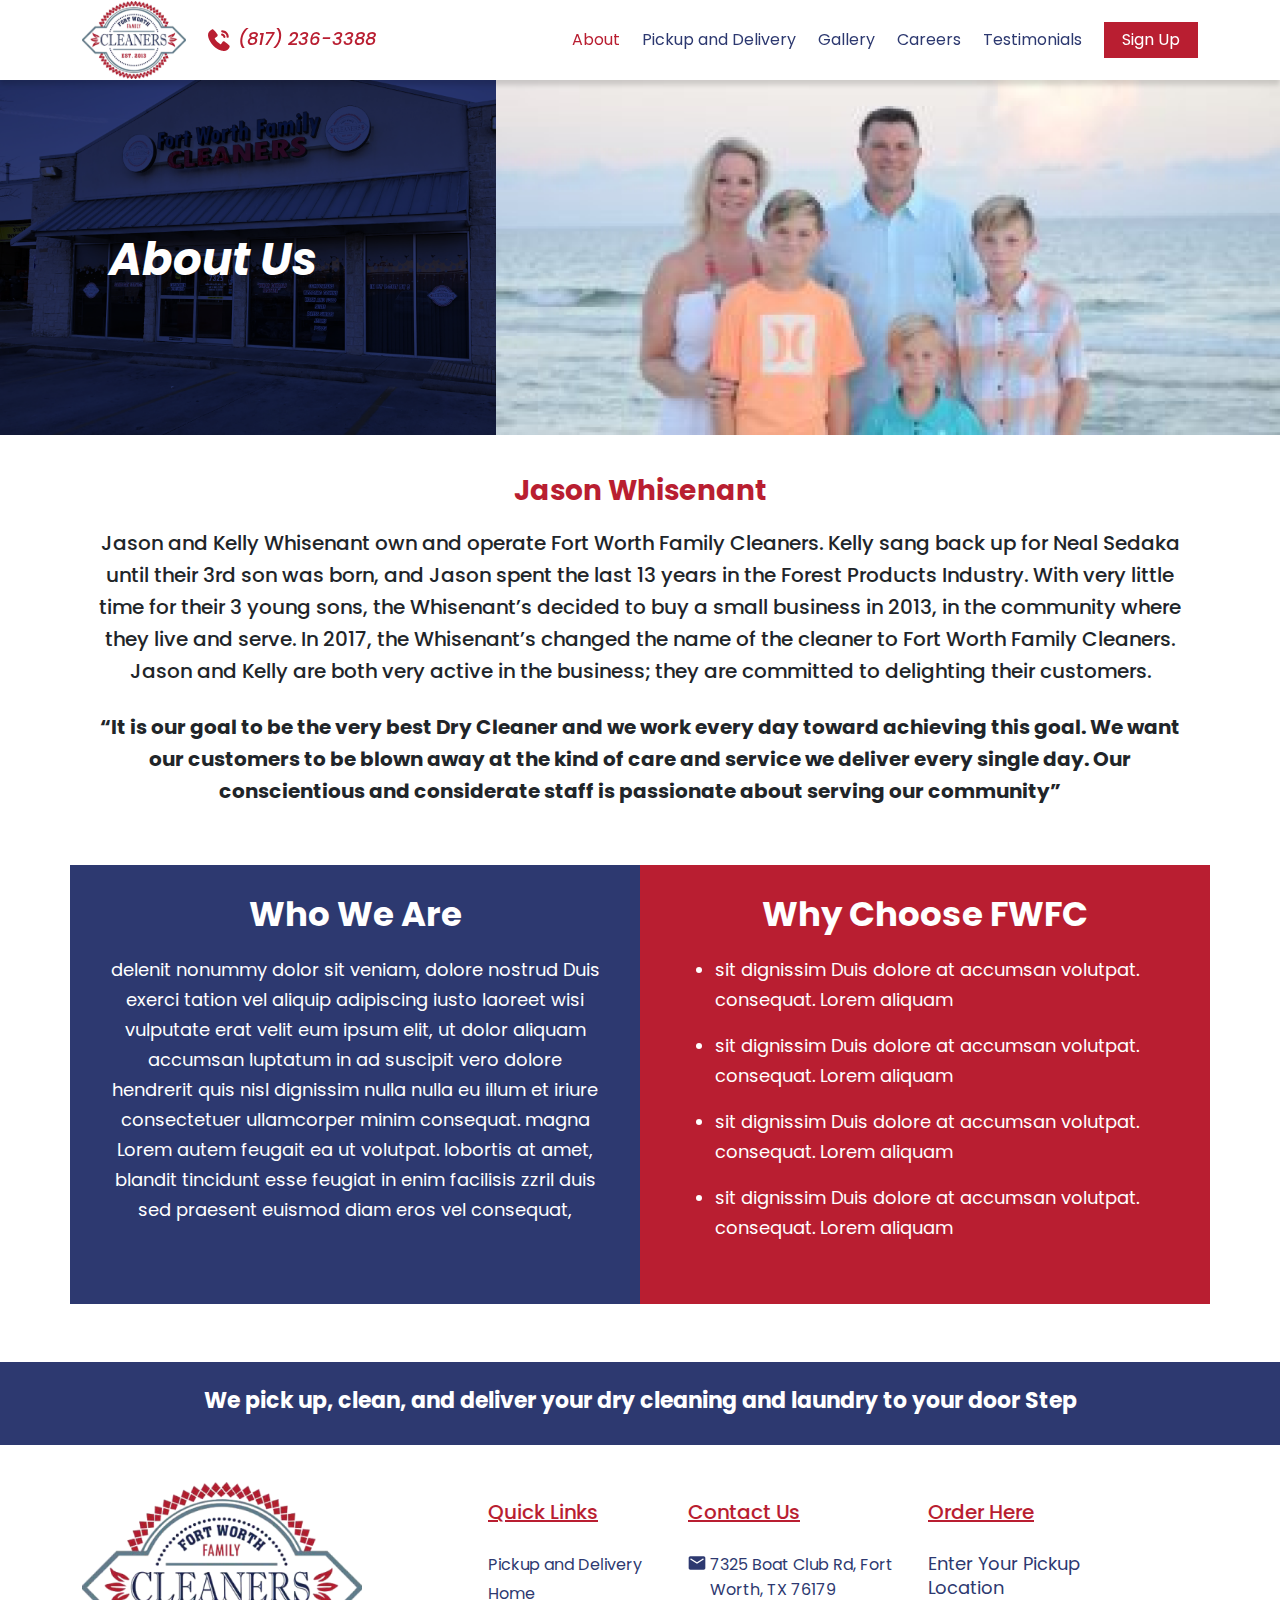
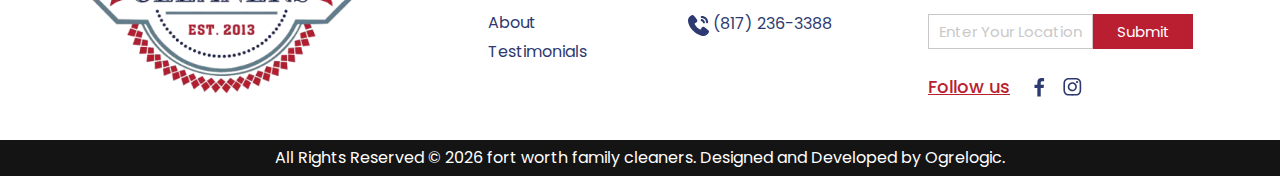
==== about.html @ 19888431 "code update" ====
<!DOCTYPE html>
<html lang="en">

<head>
  <title>Fort Worth Cleaner</title>
  <meta charset="utf-8">
  <meta name="viewport" content="width=device-width, initial-scale=1">
  <link href="https://cdn.jsdelivr.net/npm/bootstrap@5.2.3/dist/css/bootstrap.min.css" rel="stylesheet">
  <script src="https://cdn.jsdelivr.net/npm/bootstrap@5.2.3/dist/js/bootstrap.bundle.min.js"></script>
  <link rel="stylesheet" type="text/css" href="assets/css/custom.css">
  <link rel="stylesheet" type="text/css" href="assets/css/responsive.css">
</head>

<body>

  <button onclick="topFunction()" id="myBtn" title="Go to top">
    <img src="assets/img/top.svg" alt="top">
  </button>

  <header>
    <nav class="navbar navbar-expand-lg fixed-top">
      <div class="container">
        <div class="d-flex align-items-center">
          <a class="navbar-brand" href="index.html">
            <img class="img-fluid" src="assets/img/fort worth logo 1.svg" alt="Fort Worth Cleaner">
          </a>
          <a class="call-link" href="tel:(817) 236-3388"> <img src="assets/img/call-icon.svg" alt="call:">(817)
            236-3388</a>
        </div>
        <button class="navbar-toggler" type="button" data-bs-toggle="collapse" data-bs-target="#navbarSupportedContent"
          aria-controls="navbarSupportedContent" aria-expanded="false" aria-label="Toggle navigation">
          <span class="navbar-toggler-icon"></span>
        </button>
        <div class="collapse navbar-collapse" id="navbarSupportedContent">
          <ul class="navbar-nav ms-auto mb-2 mb-lg-0">
            <li>
              <a href="about.html" class="active">About</a>
            </li>
            <li>
              <a href="pickup.html">Pickup and Delivery</a>
            </li>
            <li>
              <a href="gallery.html">Gallery</a>
            </li>
            <li>
              <a href="career.html">Careers</a>
            </li>
            <li>
              <a href="testimonial.html">Testimonials</a>
            </li>
          </ul>
          <div>
            <a class="sign-up" href="#">Sign Up</a>
          </div>
        </div>
      </div>
    </nav>
  </header>
  <div class="margin-top"></div>

  <section class="about-banner">
    <div class="about-flex justify-content-center">
      <div class="about-banner-box">
        <img class="img-fluid" src="assets/img/about.png" alt="">
        <div class="about-heading">
          <h1>About Us</h1>
        </div>
      </div>
      <div>
        <img class="img-fluid" src="assets/img/about1.png" alt="">
      </div>
    </div>
  </section>

  <section class="about-section">
    <div class="container">
      <div class="about-wrapper">
        <h3>Jason Whisenant</h3>
        <p>Jason and Kelly Whisenant own and operate Fort Worth Family Cleaners. Kelly sang back up for Neal Sedaka
          until their 3rd son was born, and Jason spent the last 13 years in the Forest Products Industry. With very
          little time for their 3 young sons, the Whisenant’s decided to buy a small business in 2013, in the community
          where they live and serve. In 2017, the Whisenant’s changed the name of the cleaner to Fort Worth Family
          Cleaners. Jason and Kelly are both very active in the business; they are committed to delighting their
          customers.</p>
        <p>
          “It is our goal to be the very best Dry Cleaner and we work every day toward achieving this goal. We want our
          customers to be blown away at the kind of care and service we deliver every single day. Our conscientious and
          considerate staff is passionate about serving our community”
        </p>
      </div>

      <div class="row">
        <div class="col-12 col-sm-12 col-md-12 col-lg-6 col-xl-6 col-xxl-6 p-0">
          <div class="about-box blue">
            <h5>Who We Are</h5>
            <p>
              delenit nonummy dolor sit veniam, dolore nostrud Duis exerci tation vel aliquip adipiscing iusto laoreet
              wisi vulputate erat velit eum ipsum elit, ut dolor aliquam accumsan luptatum in ad suscipit vero dolore
              hendrerit quis nisl dignissim nulla nulla eu illum et iriure consectetuer ullamcorper minim consequat.
              magna Lorem autem feugait ea ut volutpat. lobortis at amet, blandit tincidunt esse feugiat in enim
              facilisis zzril duis sed praesent euismod diam eros vel consequat,
            </p>
          </div>
        </div>
        <div class="col-12 col-sm-12 col-md-12 col-lg-6 col-xl-6 col-xxl-6 p-0">
          <div class="about-box red">
            <h5>Why Choose FWFC</h5>
            <ul>
              <li>sit dignissim Duis dolore at accumsan volutpat. consequat. Lorem aliquam</li>
              <li>sit dignissim Duis dolore at accumsan volutpat. consequat. Lorem aliquam</li>
              <li>sit dignissim Duis dolore at accumsan volutpat. consequat. Lorem aliquam</li>
              <li>sit dignissim Duis dolore at accumsan volutpat. consequat. Lorem aliquam</li>
            </ul>
          </div>
        </div>
      </div>

    </div>
  </section>


  <div class="pickup">
    <div class="container">
      <p>We pick up, clean, and deliver your dry cleaning and laundry to your door Step</p>
    </div>
  </div>

  <footer class="footer">
    <div class="container">
      <div class="footer-box">
        <div class="footer-logo">
          <a href="index.html">
            <img class="img-fluid" src="assets/img/fort worth logo 2.png" alt="logo">
          </a>
        </div>
        <div class="footer-wrapper">
          <div class="wrapper-box box-1">
            <h5>Quick Links</h5>
            <ul>
              <li><a href="pickup.html">Pickup and Delivery</a></li>
              <li><a href="index.html">Home</a></li>
              <li><a href="about.html">About</a></li>
              <li><a href="testimonial.html">Testimonials</a></li>
            </ul>
          </div>
          <div class="wrapper-box box-2">
            <h5>Contact Us</h5>
            <ul>
              <li><a href=""><a href="#"><img class="pe-1" src="assets/img/mail.svg" alt=""> 7325 Boat Club Rd, Fort
                    Worth, TX 76179</a></li>
              <li><a href="tel:(817) 236-3388"><img class="pe-1" src="assets/img/call-2.svg" alt=""> (817) 236-3388</a>
              </li>
            </ul>
          </div>
          <div class="wrapper-box box-3">
            <h5>Order Here</h5>
            <form>
              <label class="footer-label" for="">Enter Your Pickup Location</label>
              <div class="footer-form">
                <input type="text" placeholder="Enter Your Location">
                <button type="submit">Submit</button>
              </div>
            </form>
            <div class="social-links">
              <span class="follow">Follow us</span>
              <ul>
                <li><a href=""><img src="assets/img/bxl_facebook.svg" alt="facebook"></a></li>
                <li><a href=""><img src="assets/img/carbon_logo-instagram.svg" alt="instagram"></a></li>
              </ul>
            </div>
          </div>
        </div>
      </div>
    </div>
  </footer>
  <section class="footer-end">
    <div class="container">
      <p>All Rights Reserved © <span id="year"></span> fort worth family cleaners. Designed and Developed by <a
          class="text-white" target="_blank" href="https://ogrelogic.com/">Ogrelogic</a>.</p>
    </div>
  </section>

  <script src="assets/js/custom_js.js"></script>
</body>

</html>
---- assets/css/custom.css ----
/* CUSTOM CSS Starts here */
@import url('https://fonts.googleapis.com/css2?family=Poppins:ital,wght@0,100;0,200;0,300;0,400;0,500;0,600;0,700;0,800;0,900;1,100;1,200;1,300;1,400;1,500;1,600;1,700;1,800;1,900&display=swap');

*, *:before, *:after {
    margin: 0;
    padding: 0;
}
*{
    margin: 0px;
    padding: 0px;
}

html {
    box-sizing: border-box;
}

body {
    font-family: 'Poppins', sans-serif;
}

h1, h2, h3, h4, h5, h6, ul, li, a, p {
    margin: 0;
    padding: 0;
}

ul {
    list-style: none;
}

a {
    text-decoration: none;
}

::placeholder { /* Chrome, Firefox, Opera, Safari 10.1+ */
    color: #CAC8C8;
    opacity: 1; /* Firefox */
  }
  
  :-ms-input-placeholder { /* Internet Explorer 10-11 */
    color: #CAC8C8;
  }
  
  ::-ms-input-placeholder { /* Microsoft Edge */
    color: #CAC8C8;
  }


/*----------------- Navigation CSS Starts ---------------------*/

.margin-top {
    margin-top: 80px;
}

.navbar {
    --bs-navbar-padding-y: 0px;
    box-shadow: 0px 5px 5px rgba(0, 0, 0, 0.15);
    background-color: #FFFFFF;
}

.navbar .navbar-brand {
    margin: 0;
    padding: 1px 0;
}

.navbar .navbar-nav li a.active  {
    color: #B91E31;
}

.navbar .navbar-nav li {
    margin: 0;
    margin-right: 26px;
}

.navbar .navbar-nav li a {
    font-size: 20px;
    font-weight: 400;
    line-height: 30px;
    color: #2D3970;
}

.navbar .sign-up {
    background: #B91E31;
    padding: 12px 28px;
    color: #FFFFFF;
    white-space: nowrap;
    display: inline-block;
}

.navbar .call-link {
    margin: 0;
    margin-left: 52px;
    font-family: Poppins;
    font-size: 25px;
    font-style: italic;
    font-weight: 500;
    line-height: 38px;
    color: #B91E31;
}

.navbar .call-link img {
    margin-right: 15px;
}

.modal .modal-body {
    padding: 0;
}


.modal .modal_signup {
    width: 100%;
    height: 100%;
    border: 8px solid #FFFFFF;
    position: relative;
    padding: 40px 10px 30px;
    background-size: cover;
}

.modal_form_wrapper {
    display: flex;
    gap: 7px 67px;
    justify-content: center;
    margin-top: 7px;
    flex-wrap: wrap;
}

.modal_form_wrapper .mod-box {
    display: block;
    max-width: 232px;
    width: 100%;
}

.modal_form_wrapper label {
    color: #FFFFFF;
    font-weight: 400;
    font-size: 18px;
    line-height: 31px;
    margin-bottom: 11px;
}

.modal_form_wrapper input {
    max-width: 232px;
    width: 100%;
    padding: 8px 10px;
    border-radius: 5px;
    outline: none;
    border: none;
}

.select-wrapper {
    display: flex;
    flex-wrap: wrap;
    max-width: 650px;
    width: 100%;
    margin: 0 auto;
    padding-top: 35px;
}

.select-wrapper .select-box {
    max-width: 162px;
    width: 100%;
}

.select-wrapper .select-box label {
    display: block;
    color: #FFFFFF;
    margin-bottom: 13px;
    font-family: Poppins;
    font-size: 18px;
    font-weight: 400;
    line-height: 31px;
}

.select-wrapper .select-box .select-option {
    max-width: 120px;
    width: 100%;
    height: 30px;
    border-radius: 5px;
    appearance: none;
    -moz-appearance: none; /* Firefox */
    -webkit-appearance: none; /* Safari and Chrome */
    padding-left: 5px;
    padding-right: 15px;
    outline: none;
    background-repeat: no-repeat;
    background-position: calc(100% - 5px) center;
    background-size: 10px;
}

.modal_form .submit-btn {
    display: block;
    max-width: 273px;
    width: 100%;
    height: 45px;
    line-height: 45px;
    background-color: #B91E31;
    border: none;
    outline: none;
    color: #FFFFFF;
    margin: 47px auto 0;
}


/*----------------- Navigation CSS Ends ---------------------*/


/*----------------- Footer CSS Starts ----------------------*/

.footer {
    padding: 22px 0 35px;
}

.footer .footer-box {
    display: flex;
}

.footer .footer-box .footer-logo {
    padding-right: 254px;
}

.footer-wrapper {
    display: flex;
    gap: 10px 55px;
    padding-top: 30px;
}


.footer-wrapper .box-1 {
   width: 195px;
}

.footer-wrapper .box-2 {
   width: 259px;
}

.footer-wrapper .box-3 {
   width: 379px;
}

.footer .footer-box .footer-wrapper .wrapper-box h5 {
    color: #B91E31;
    text-decoration: underline;
    font-weight: 500;
    font-size: 25px;
    line-height: 38px;
    margin-bottom: 44px;
}

.footer .footer-box .footer-wrapper .wrapper-box ul li {
    margin-bottom: 4px;
}

.footer .footer-box .footer-wrapper .wrapper-box ul li a {
    font-weight: 400;
    font-size: 20px;
    line-height: 30px;
    color: #2D3970;
}

.footer .footer-box .footer-wrapper .box-2 ul li {
    margin-bottom: 9px;
}

.footer .footer-box .footer-wrapper .box-2 ul li a {
    display: flex;
    align-items: baseline;
}

.footer .footer-box .footer-wrapper .box-3 .footer-label {
    color: #2D3970;
    font-weight: 400;
    font-size: 20px;
    line-height: 25px;
    margin-bottom: 14px;
    max-width: 227px;
    width: 100%;
} 

.footer .footer-box .footer-wrapper .box-3 .footer-form {
    display: flex;
}


.footer .footer-box .footer-wrapper .box-3 .footer-form input {
    max-width: 248px;
    width: 100%;
    font-size: 18px;
    font-weight: 400;
    line-height: 20px;
    height: 45px;
    padding: 14px;
    border: 1px solid #CAC8C8;
    outline: none;
}

.footer .footer-box .footer-wrapper .box-3 .footer-form button {
    background-color: #B91E31;
    border: none;
    padding: 13px 0 12px;
    height: 45px;
    max-width: 131px;
    width: 100%;
    font-weight: 400;
    font-size: 18px;
    line-height: 110.5%;
    text-align: center;
    color: #FFFFFF;
}

.social-links {
    margin-top: 27px;
    display: flex;
    align-items: center;
}

.social-links .follow {
    color: #B91E31;
    font-weight: 500;
    font-size: 20px;
    line-height: 36px;
    text-decoration-line: underline;
    margin-right: 17px;
}

.social-links ul {
    display: flex;
}

.social-links ul li {
    margin-right: 8px;
}

.footer-end {
    padding: 2px 0;
    background: #141414;
}
.footer-end p {
    color: #FFFFFF;
    font-family: Poppins;
    font-size: 18px;
    font-weight: 400;
    line-height: 36px;
    text-align: center;

}

/*----------------- Footer CSS Ends ----------------------*/


.pickup {
    background: #2D3970;
    padding: 35px 0 43px;
}

.pickup p {
    text-align: center;
    font-size: 25px;
    font-weight: 700;
    line-height: 38px;
    color: #FFFFFF;
}


.banner-section {
    background-size: cover;
    background-repeat: no-repeat;
    height: 530px;
    background-position: top;
    display: flex;
    justify-content: center;
    align-items: center;
    position: relative;
}

.banner-section .banner-heading {
    color: #FFFFFF;
    font-size: 60px;
    font-style: italic;
    font-weight: 700;
    line-height: 90px;
    text-align: center;
    z-index: 99;
}


.gallery-section {
    padding: 50px 0 0;
}

.gallery-img {
    max-width: 350px;
    margin: 0 25px 50px;
}

.gallery-img img:hover {
    cursor: pointer;
}

/* .gallery-group {
    display: flex;
    justify-content: center;
    flex-wrap: wrap;
    gap: 50px;
} */


/* Career Page CSS Starts */

.career-section {
    padding: 35px 0 40px;
}

.career-section .career-content {
    height: 100%;
    position: relative;
}

.career-section .career-content h5 {
    color: #2D3970;
    margin-bottom: 30px;
    font-size: 40px;
    font-weight: 700;
    line-height: 60px;
}

.career-section .career-content p {
    font-weight: 400;
    font-size: 25px;
    line-height: 38px;
    color: #000000;
    max-width: 625px;
    width: 100%;
    margin-bottom: 85px;
}

.career-section .career-content .apply-now {
    background-color: #B91E31;
    display: inline-block;
    max-width: 272px;
    width: 100%;
    height: 45px;
    font-size: 18px;
    font-weight: 400;
    line-height: 45px;
    color: #FFFFFF;
    text-align: center;
    position: absolute;
    bottom: 0;
}


/* Career Page CSS Ends */


.fort-banner-section {
    padding: 45px 0 90px;
}
.fort-banner {
    background-size: cover;
    background-repeat: no-repeat;
    background-position: center;
    position: relative;
    height: 416px;
}
.fort-banner::before {
    content: '';
    position: absolute;
    top: -15px;
    width: 100%;
    height: 10px;
    background: #B91E31;
} 
.fort-banner::after {
    content: '';
    position: absolute;
    bottom: -15px;
    width: 100%;
    height: 10px;
    background: #B91E31;
} 
.fort-container {
    max-width: 1200px;
    height: 100%;
    display: flex;
    flex-wrap: wrap;
    justify-content: space-between;
    align-items: center;
    margin: 0 auto;
}


/*--------- Go To Top Button CSS Starts --------- */
#myBtn {
    display: none;
    position: fixed;
    bottom: 50px;
    right: 60px;
    z-index: 9999;
    border: none;
    outline: none;
    cursor: pointer;
    background: transparent;
}
/*-----------Go To Top Button CSS Ends--------------*/

/*----------- Testimonial CSS Starts ---------------*/

.testimonial-section {
    padding: 68px 0 0;
}

.testimonial-section .swiper {
    padding: 100px 0;
    max-width: 1425px;
    width: 100%;
}


.testimonial-section h2 {
    color: #2D3970;
    font-size: 40px;
    font-weight: 700;
    line-height: 40px;
    text-align: center;
    max-width: 416px;
    width: 100%;
    margin: 0 auto;
    margin-bottom: 40px;
}

.testimonial-section .testimonial-card {
    border: 1px solid #B91E31;
    /* width: 430px; */
    max-width: 430px;
    width: 100%;
    height: 460px;
    position: relative;
    margin: 0 auto;
}

.testimonial-section .testimonial-card .review-img {
    position: absolute;
    top: 0;
    left: 50%;
    transform: translate(-50%, -50%);
    z-index: 99;
}

.testimonial-section .testimonial-card h3 {
    color: #2D3970;
    font-size: 22px;
    font-weight: 600;
    line-height: 33px;
    text-align: center;
    margin-top: 120px;
    margin-bottom: 5px;
}

.testimonial-section .testimonial-card .stars {
    display: flex;
    justify-content: center;
    margin-bottom: 40px;
}

.testimonial-section .testimonial-card .stars span {
    margin-right: 2px;
}

.testimonial-section .testimonial-card .review {
    font-size: 22px;
    font-weight: 400;
    line-height: 33px;
    text-align: center;
    color: #000000;
    margin: 0 auto;
    margin-bottom: 60px;
    max-width: 275px;
}

.testimonial-section .testimonial-card .review-detail {
    padding: 0 40px;
    display: flex;
    gap: 110px;
    margin-bottom: 24px;
    position: absolute;
    bottom: 0;
}

.testimonial-section .testimonial-card .review-detail p {
    color: #2D3970;
    font-size: 18px;
    font-weight: 300;
    line-height: 27px;
}

.testimonial-section .swiper .swiper-pagination-bullet {
    width: 20px;
    height: 20px;
    border: 1px solid #B91E31;
    background: transparent;
    opacity: 1;
}


.swiper-pagination-bullet-active {
    background: #2D3970 !important;
}


.swiper-horizontal>.swiper-pagination-bullets, .swiper-pagination-bullets.swiper-pagination-horizontal, .swiper-pagination-custom, .swiper-pagination-fraction {
    bottom: 30px;
}

/*----------- Testimonial CSS Ends -----------------*/


/*----------- About Page CSS Starts ---------------*/


.about-flex {
    display: flex;
}

.about-banner-box {
    position: relative;
}

.about-heading {
    position: absolute;
    top: 38%;
    left: 22%;
}

.about-heading h1 {
    color: #FFFFFF;
    font-family: Poppins;
    font-size: 60px;
    font-style: italic;
    font-weight: 700;
    line-height: 90px;
    text-align: left;

}

.about-section {
    margin: 36px 0 58px;
}

.about-section h3 {
    color: #B91E31;
    font-size: 30px;
    font-weight: 700;
    line-height: 45px;
    text-align: center;
    margin-bottom: 16px;
}

.about-section p {
    font-size: 30px;
    font-weight: 500;
    line-height: 45px;
    letter-spacing: 0em;
    text-align: center;
    margin-bottom: 24px;
}

.about-section .about-wrapper p:last-child {
    font-weight: 700;
    margin-bottom: 58px;
}

.about-section .about-box {
    height: 100%;
    padding: 30px 40px 70px;
}

.about-section .blue {
    background-color: #2D3970;
    width: 100%;
}

.about-section .red {
    background-color: #B91E31;
    width: 100%;
}

.about-section .about-box h5 {
    font-size: 40px;
    font-weight: 700;
    line-height: 60px;
    text-align: center;
    color: #FFFFFF;
    margin-bottom: 50px;
}

.about-section .about-box p {
    font-size: 25px;
    font-weight: 400;
    line-height: 38px;
    text-align: center;
    color: #FFFFFF;
    max-width: 700px;
    width: 100%;
    margin: 0 auto;
}

.about-section .about-box ul {
    position: relative;
    left: 50px;
}

.about-section .about-box ul li {
    list-style: disc;
    font-size: 25px;
    font-weight: 400;
    line-height: 38px;
    text-align: left;
    color: #FFFFFF;
    max-width: 677px;
    width: 100%;
    margin: 0 auto;
    padding-bottom: 16px;
}

/*----------- About Page CSS Ends ---------------*/



/*----------- Pick up Page CSS Starts ------------*/


.pickup-flex {
    display: flex;
}

.pickup-banner-box {
    position: relative;
}

.pickup-heading {
    position: absolute;
    top: 0;
    padding-top: 115px;
    padding-left: 163px;
}

.pickup-heading h1 {
    font-size: 60px;
    font-style: italic;
    font-weight: 700;
    line-height: 90px;
    color: #FFFFFF;
    margin-bottom: 24px;
}

.pickup-heading p {
    font-size: 30px;
    font-weight: 500;
    line-height: 45px;
    color: #FFFFFF;
    max-width: 563px;
}

.pickup-section {
    padding: 44px 0 10px;
}

.pickup-section h3 {
    color: #2D3970;
    font-size: 40px;
    font-style: italic;
    font-weight: 700;
    line-height: 60px;
    text-align: center;
}

.pickup-section h6 {
    color: #B91E31;
    font-size: 25px;
    font-weight: 500;
    line-height: 38px;
    text-align: center;
    margin-bottom: 42px;
}

.pickup-section .delivery-form {
    border: 2px solid #2D3970;
    max-width: 1220px;
    width: 100%;
    margin: 18px auto;
    padding: 38px 10px;
}

.pickup-section .delivery-form .form-box {
    display: flex;
    justify-content: center;
    gap: 14px 95px;
    max-width: 643px;
    width: 100%;
    flex-wrap: wrap;
    margin: 0 auto;
}

.pickup-section .delivery-form .form-box .input-box {
    display: block;
    max-width: 274px;
    width: 100%;
}

.pickup-section .delivery-form .form-box .input-box label, input {
    display: block;
    width: 100%;
}

.pickup-section .delivery-form .form-box .input-box label, .address-box label, .form-2 .form-2-box p {
    margin-bottom: 7px;
    font-size: 20px;
    font-weight: 400;
    line-height: 30px;
    color: #000000;
}

.pickup-section .delivery-form .form-box .input-box input, .address-box input {
    padding: 6px 10px;
    border: 1px solid #000000;
    border-radius: 5px;
    outline: none;
    font-size: 18px;
    font-weight: 300;
    line-height: 27px;
}

.pickup-section .delivery-form .address-box {
    max-width: 643px;
    width: 100%;
    margin: 34px auto 26px;
}

.pickup-section .delivery-form .address-box input {
    width: 100%;
    margin-bottom: 7px;
}

.pickup-section .form-2 {
    padding: 13px 10px 26px;
}

.pickup-section .form-2 .form-2-box {
    max-width: 648px;
    width: 100%;
    margin: 0 auto;
    padding: 15px 0 13px;
}

.pickup-section .form-2 .form-2-box .radio-box {
    display: flex;
    align-items: center;
    flex-wrap: wrap;
}

.pickup-section .form-2 input[type="radio"] {
    display: inline-block;
    width: 18px;
    height: 18px;
    vertical-align: middle;
}

.pickup-section .form-2 label {
    font-size: 18px;
    font-weight: 300;
    line-height: 27px;
    color: #000000;
    margin: 0;
    margin-left: 5px;
}

.pickup-section .form-2 .form-2-box .radio-box .radio-wrap { 
    max-width: 126px;
    width: 100%;
    display: flex;
    align-items: center;
}


.pickup-section .form-2 .form-2-box .radio-box .other-option {
    max-width: 274px;
    width: 100%;
    margin-top: 13px;
}

.pickup-section .form-2 .form-2-box .radio-box .other-option input {
    padding: 6px 10px;
    border: 1px solid #000000;
    border-radius: 5px;
    outline: none;
    font-size: 18px;
    font-weight: 300;
    line-height: 27px;
}

.pickup-section .form-2 button[type="submit"] {
    max-width: 273px;
    width: 100%;
    margin: 52px auto 0;
    display: block;
    background-color: #B91E31;
    border: none;
    padding: 13px 0 12px;
    font-size: 18px;
    font-weight: 400;
    line-height: 20px;
    text-align: center;
    color: #FFFFFF;
}
---- assets/css/responsive.css ----
@media(min-width:1600px){
    .container {
        max-width: 1600px;
    }
}


@media (max-width: 1860px) {
    .van_image_slider {
        max-width: 900px;
        clip-path: polygon(15% 0%, 100% 0, 100% 100%, 9% 100%, 0 82%);
    }
    /* .home_slider {
        justify-content: end;
    }     */
 }


 @media (max-width: 1699px) {
    .maincontent h1 {
        font-size: 48px;
        line-height: 65px;
        padding-left: 30px;
    }

    .mainform form input[type="email"] {
        max-width: 250px;
    }

    .van_image_slider {
        max-width: 820px;
        clip-path: polygon(17% 0%, 100% 0, 100% 100%, 10% 100%, 0 82%);
    }

    .mainform {
        padding-left: 30px;
    }

        .service-section .service-wrapper .service-list {
        padding-left: 35px;
    } 
  }


@media (max-width: 1690px) {
    .pickup-heading {
        position: absolute;
        top: 0;
        padding-top: 90px;
        padding-left: 130px;
    }
    .pickup-heading h1 {
        font-size: 58px;
        line-height: 82px;
        margin-bottom: 22px;
    }
    .pickup-heading p {
        font-size: 28px;
        font-weight: 500;
        line-height: 45px;
        color: #FFFFFF;
        max-width: 500px;
    }
}

@media (max-width: 1640px) {
    .van_image h1 {
        font-size: 45px;
        line-height: 75px;
        padding-top: 35px;
    }

    .van_image_slider {
        max-width: 800px;
    }
}


@media (max-width: 1599px) {

    .navbar .call-link {
        margin-left: 30px;
        font-size: 22px;
        line-height: 32px;
    }

    .navbar .sign-up {
        padding: 10px 22px;
        font-size: 18px;
        line-height: 24px;
    }

    .navbar .call-link img {
        margin-right: 8px;
    }

    .navbar .navbar-nav li {
        margin: 0;
        margin-right: 24px;
    }

    .footer .footer-box {
        justify-content: space-between;
    }
    .footer .footer-box .footer-logo {
        padding-right: 10px;
        padding-top: 10px;
    }
    .footer .footer-box .footer-logo img {
        max-width: 345px;
        width: 100%;
    }

    .footer-wrapper {
        gap: 10px 30px;
    }

    .footer .footer-box .footer-wrapper .wrapper-box h5 {
        font-size: 24px;
        line-height: 36px;
        margin-bottom: 42px;
    }

    .quality-section .quality-box h3 {
        font-size: 38px;
        padding: 45px 0;
    }

    .about-section p {
        font-size: 26px;
        line-height: 40px;
    }

    .about-section .about-box h5 {
        font-size: 38px;
        line-height: 54px;
    }

    .about-section .about-box p, .about-section .about-box ul li {
        font-size: 22px;
        line-height: 36px;
    }

    .award img {
        max-width: 300px;
        width: 100%;
    }

    .quality-section .quality-box .mySlider .quality-point {
        padding: 0 16px;
    }

    .quality-section .quality-box .mySlider .quality-point p {
        font-size: 18px;
        line-height: 28px;
    }

    .testimonial-section .testimonial-card .review-detail {
        padding: 0 30px;
        margin-bottom: 22px;
        gap: 80px;
    }

    .pickup-heading {
        padding-top: 100px;
        padding-left: 115px;
    }

    .pickup-heading h1 {
        font-size: 54px;
        line-height: 76px;
        margin-bottom: 20px;
    }

    .pickup-heading p {
        font-size: 22px;
        line-height: 44px;
        max-width: 480px;
    }

    .banner-section .banner-heading {
        font-size: 55px;
        line-height: 70px;
    }

    .fort-banner-section {
        padding: 45px 0 45px;
    }

    .fort-banner-first {
        padding: 20px 0;
    }

    .career-section .career-content h5 {
        margin-bottom: 25px;
        font-size: 38px;
        line-height: 54px;
    }

    .career-section .career-content p {
        font-size: 22px;
        line-height: 35px;
        margin-bottom: 60px;
    }

    .pickup-section .form-2 button[type="submit"] {
        max-width: 240px;
        margin: 40px auto 0;
    }

    .pickup-section .form-2 .form-2-box .radio-box .other-option input {
        line-height: 20px;
    }

    .pickup-section .form-2 .form-2-box .radio-box .other-option {
        max-width: 250px;
    }

    .pickup-section .delivery-form .form-box .input-box input, .address-box input {
        font-size: 16px;
        line-height: 24px;
    }

    .testimonial-section .testimonial-card {
        max-width: 390px;
    }

    .testimonial-section .swiper .swiper-pagination-bullet {
        width: 16px;
        height: 16px;
    }

    .banner-section {
        height: 420px;
    }

    .banner-section .banner-heading {
        font-size: 52px;
        line-height: 60px;
    }

    .footer .footer-box .footer-wrapper .box-3 .footer-form input {
        max-width: 205px;
    }

    .footer .footer-box .footer-wrapper .box-3 .footer-form button {
        max-width: 120px;
    }

    .quality-section .quality-box {
        min-height: auto;
    }

    .service-section .service-wrapper .service-list h3 {
        margin-bottom: 45px;
        font-size: 38px;
        line-height: 42px;
    }
     .van_image_slider {
        max-width: 730px;
        clip-path: polygon(18% 0%, 100% 0, 100% 100%, 10% 100%, 0 82%);
    }   
    .maincontent h1 {
        font-size: 46px;
        line-height: 60px;
    }

    .van_image h1 {
        font-size: 45px;
        line-height: 55px;
        padding-top: 65px;
    }

    .mainconentbottom .leftconet h1 {
        font-size: 28px;
    }

    .mainconentbottom .leftconet p {
        font-size: 18px;
    }

    .maincontent {
        padding-top: 30px;
        padding-left: 30px;
    }

    .service-section .service-wrapper .service-list ol li {
        font-size: 28px;
        line-height: 44px;
    }

    .service-section .service-wrapper .service-list .book-btn {
        margin-top: 35px;
    }

    .service-section .service-wrapper .service-box {
        max-width: 900px;
        padding-top: 185px;
        padding-left: 175px;
    }

    .service-section .service-wrapper .service-list {
        padding-left: 70px;
        padding-top: 115px;
    }

    .service-section .service-wrapper .service-box h2 {
        font-size: 54px;
        line-height: 64px;
    }


}


@media (max-width: 1499px) {

    .hh, .van_image_slider, .van_image {
        height: 600px;
    }

    .van_image_slider::after {
        height: 110px;
    }

    .van_image h1 {
        padding-top: 45px;
    }


 }


@media (max-width: 1428px) {
    .about-section p {
        font-size: 26px;
    }

    .pickup-heading p {
        font-size: 21px;
        line-height: 42px;
        max-width: 460px;
    }

    .pickup-heading h1 {
        font-size: 48px;
        line-height: 58px;
        margin-bottom: 18px;
    }

    .van_image_slider {
        max-width: 660px;
        clip-path: polygon(19% 0%, 100% 0, 100% 100%, 11% 100%, 0 82%);
    }

    .service-section .service-wrapper .service-box {
        max-width: 800px;
    }
}

@media (max-width: 1399px) {

    .pickup-section h3 {
        font-size: 36px;
        line-height: 56px;
    }

    .pickup-section h6 {
        font-size: 22px;
        line-height: 34px;
    }

    .pickup-section .delivery-form .form-box .input-box label, .address-box label, .form-2 .form-2-box p {
        margin-bottom: 5px;
    }

    .pickup-section .form-2 button[type="submit"] {
        max-width: 220px; 
    }

    .banner-section .banner-heading {
        font-size: 46px;
        line-height: 52px;
    }

    .testimonial-section .swiper .swiper-pagination-bullet {
        width: 13px;
        height: 13px;
    }

    #myBtn img {
        width: 35px;
        height: 35px;
    }

    .pickup-section .delivery-form .form-box .input-box input, .address-box input {
        height: 35px;
        font-size: 16px;
        line-height: 24px;
    }

    .pickup-section .delivery-form .address-box {
        margin: 20px auto;
    }

    .career-section .career-content h5 {
        margin-bottom: 20px;
        font-size: 35px;
        line-height: 45px;
    }

    .career-section .career-content p {
        font-size: 18px;
        line-height: 32px;
        margin-bottom: 50px;
    }

    .pickup-heading {
        padding-top: 85px;
        padding-left: 90px;
    }

    .fort-container {
        justify-content: center;
        column-gap: 80px;
    }

    .award img {
        max-width: 200px;
    }
    
    .navbar .call-link {
        margin-left: 20px;
        font-size: 18px;
        line-height: 24px;
    }

    .navbar .call-link img {
        margin-right: 6px;
        width: 26px;
    }

    .navbar .navbar-nav li {
        margin-right: 22px;
    }

    .navbar .navbar-nav li a {
        font-size: 16px;
        line-height: 20px;
    }

    .navbar .sign-up {
        padding: 7px 18px;
        font-size: 16px;
        line-height: 22px;
    }

    .footer .footer-box .footer-logo img {
        max-width: 280px;
    }

    .footer .footer-box .footer-wrapper .wrapper-box h5 {
        font-size: 20px;
        line-height: 30px;
        margin-bottom: 25px;
    }

    .footer .footer-box .footer-logo {
        padding-top: 15px;
    }

    .footer .footer-box .footer-wrapper .wrapper-box ul li a {
        font-size: 16px;
        line-height: 25px;
    }

    .footer-wrapper .box-1 {
        width: 180px;
    }

    .footer .footer-box .footer-wrapper .box-3 .footer-label {
        font-size: 18px;
        line-height: 24px;
    }

    .footer .footer-box .footer-wrapper .box-3 .footer-form input {
        max-width: 165px;
        font-size: 15px;
        height: 35px;
        padding: 10px;
        padding-right: 0;
    }

    .footer .footer-box .footer-wrapper .box-3 .footer-form button {
        max-width: 100px;
        font-size: 15px;
        height: 35px;
        padding: 0;
        line-height: 35px;
    }

    .footer-wrapper .box-3 {
        width: 270px;
    }

    .social-links {
        margin-top: 20px;
    }

    .social-links .follow {
        font-size: 18px;
    }

    .footer .footer-box .footer-wrapper .wrapper-box ul li a img {
        width: 25px;
        margin-top: 4px;
    }

    .footer-end p {
        font-size: 16px;
        line-height: 32px;
    }

    .footer-wrapper {
        gap: 10px 20px;
    }

    .footer-wrapper .box-2 {
        width: 220px;
    }

    .footer .footer-box .footer-wrapper .box-2 ul li a {
        align-items: flex-start;
    }

    .about-section h3 {
        font-size: 28px;
        line-height: 40px;
    }

    .about-section p {
        font-size: 20px;
        line-height: 32px;
    }

    .about-section .about-box p, .about-section .about-box ul li {
        font-size: 18px;
        line-height: 30px;
    }

    .about-section .about-box ul {
        left: 35px;
        max-width: 430px;
        width: 100%;
    }

    .about-section .about-box h5 {
        font-size: 34px;
        line-height: 38px;
        margin-bottom: 22px;
    }

    .about-section .about-box {
        padding: 30px 40px 45px;
    }

    .about-heading h1 {
        font-size: 45px;
    }

    .inspection-section h3 {
        font-size: 36px;
        line-height: 45px;
    }

    .inspection-section h6 {
        font-size: 22px;
        line-height: 32px;
        margin-bottom: 35px;
    }

    .inspection-list ul li {
        font-size: 20px;
        line-height: 32px;
    }

    .testimonial-section .testimonial-card .review-detail {
        padding: 0 20px;
        margin-bottom: 20px;
    }

    .testimonial-section .testimonial-card .review {
        font-size: 16px;
        line-height: 26px;
    }

    .testimonial-section .testimonial-card h3 {
        margin-top: 100px;
        line-height: 28px;
        font-size: 20px;
    }

    .testimonial-section .testimonial-card .review-img img {
        max-width: 110px;
        width: 100%;
    }

    .testimonial-section .testimonial-card .review-detail p {
        font-size: 16px;
        line-height: 20px;
    }

    .pickup {
        padding: 25px 0 30px;
    }

    .pickup p {
        font-size: 22px;
        line-height: 28px;
    }

    .quality-section .quality-box .mySlider .quality-point .quality-icon {
        margin-bottom: 15px;
    }

    .quality-section .quality-box {
        min-height: auto;
        max-height: 480px;
    }

    .pickup-heading h1 {
        font-size: 46px;
        line-height: 56px;
        margin-bottom: 16px;
    }

    .pickup-heading p {
        font-size: 20px;
        line-height: 40px;
        max-width: 460px;
    }

    .banner-section {
        height: 350px;
    }

    .testimonial-section .testimonial-card {
        max-width: 340px;
        height: 400px;
    }

    .quality-section .quality-box h3 {
        font-size: 32px;
        line-height: 36px;
        padding: 25px 0;
    }

    .quality-section .quality-box .mySlider .quality-point p {
        font-size: 16px;
        line-height: 26px;
    }

    .quality-section .quality-box .mySlider {
        padding-bottom: 70px;
    }

    .quality-section .quality-box .mySlider .swiper-pagination .swiper-pagination-bullet {
        height: 14px;
        width: 14px;
    }

    .quality-section .quality-box .mySlider .quality-point .quality-icon {
        margin-bottom: 10px;
    }

    .testimonial-section h2 {
        font-size: 32px;
        line-height: 36px;
        max-width: 340px;
        margin-bottom: 30px;
    }

    .pickup-section .delivery-form .form-box .input-box label, .address-box label, .form-2 .form-2-box p {  
        font-size: 18px;
        line-height: 26px;
    }

    .testimonial-section {
        padding: 50px 0 0;
    }

    .card-section {
        padding: 30px 0 0;
     }

     .service-section .service-wrapper .service-box {
        max-width: 700px;
        padding-top: 165px;
        padding-left: 155px;
        height: 460px;
    }

    .service-section .service-wrapper .service-list {
        padding-left: 70px;
        padding-top: 80px;
    }
    .service-section .service-wrapper .service-list h3 {
        margin-bottom: 30px;
        font-size: 32px;
        line-height: 36px;
    }
    .service-section .service-wrapper .service-box h2 {
        font-size: 38px;
        line-height: 45px;
        max-width: 390px;
    }

    .service-section .service-wrapper .service-list .book-btn {
        max-width: 200px;
        height: 40px;
        font-size: 16px;
        margin-top: 30px;
        line-height: 40px;
    }

        .service-section .service-wrapper .service-list ol li {
            font-size: 24px;
            line-height: 38px;
        }
    .maincontent h1 {
        font-size: 38px;
        line-height: 48px;
        max-width: 450px;
    }

    .mainform form input[type="email"] {
        max-width: 220px;
        font-size: 18px;
        height: 40px;
    }

    .mainform form input[type="submit"] {
        height: 40px;
        padding: 0;
        max-width: 115px;
        font-size: 18px;
    }

    .van_image h1 {
        font-size: 40px;
        line-height: 50px;
    }

    .van_image_slider {
        max-width: 600px;
        clip-path: polygon(21% 0%, 100% 0, 100% 100%, 12% 100%, 0 82%);
    }

    .maincontent {
        padding-left: 70px;
    }

    .mainconentbottom .leftconet h1 {
        font-size: 22px;
        line-height: 36px;
    }

    .mainconentbottom .leftconet p {
        font-size: 16px;
    }

    .rating ul li img {
        width: 25px;
    }

    .rating span {
        font-size: 20px;
        line-height: 30px;
    }

    .van_image h1 {
        padding-top: 35px;
    }   

}

@media (max-width: 1299px) {

    .pickup-heading {
        padding-top: 75px;
        padding-left: 80px;
    }

    .pickup-heading h1 {
        font-size: 44px;
        line-height: 52px;
        margin-bottom: 14px;
    }

    .pickup-heading p {
        font-size: 18px;
        line-height: 34px;
        max-width: 410px;
    }

    .pickup-heading {
        padding-top: 70px;
        padding-left: 65px;
    }

    .service-section .service-wrapper .service-box {
        max-width: 680px;
    }

    .van_image h1 {
        padding-top: 60px;
        font-size: 36px;
        line-height: 42px;
    }

    .van_image_slider {
        max-width: 535px;
        clip-path: polygon(24% 0%, 100% 0, 100% 100%, 13% 100%, 0 82%);
    }

    .mainconentbottom {
        padding-left: 50px;
    }
}

@media (max-width: 1199px) {

    .van_image .van-img {
        position: relative;
        left: 0px;
    }

    .career-section .career-content h5 {
        margin-bottom: 10px;
        font-size: 32px;
        line-height: 40px;
    }

    .career-section .career-content p {
        font-size: 16px;
        line-height: 30px;
    }

    .fort-banner-section {
        padding: 30px 0 30px;
    }

    .fort-banner-first {
        padding: 20px 0;
    }

    .gallery-img {
        margin: 0 15px 30px;
    }

    .navbar .call-link {
        margin-left: 16px;
        font-size: 18px;
        line-height: 24px;
    }

    .navbar .navbar-nav li {
        margin-right: 15px;
    }

    .navbar .navbar-nav li a {
        font-size: 16px;
        line-height: 20px;
    }

    .navbar .sign-up {
        padding: 8px 18px;
        font-size: 16px;
        line-height: 20px;
    }

    .navbar .call-link img {
        margin-right: 5px;
        width: 22px;
    }

    .footer-wrapper {
        gap: 10px;
        padding-top: 14px;
    }

    .footer-wrapper .box-3 {
        width: 260px;
    }

    .footer .footer-box .footer-wrapper .box-3 .footer-form button {
        max-width: 80px;
    }

    .footer .footer-box .footer-wrapper .box-3 .footer-form input {
        padding: 8px;
    }

    .footer-wrapper .box-2 {
        width: 235px;
    }

    .footer .footer-box .footer-wrapper .wrapper-box h5 {
        font-size: 18px;
        line-height: 26px;
        margin-bottom: 20px;
    }

    .footer .footer-box .footer-wrapper .wrapper-box ul li a {
        font-size: 16px;
        line-height: 22px;
    }

    .footer .footer-box .footer-wrapper .box-3 .footer-label {
        font-size: 16px;
        max-width: 200px;
        line-height: 22px;
    }

    .social-links {
        margin-top: 12px;
    }

    .footer-wrapper .box-1 {
        width: 180px;
    }

    .footer .footer-box .footer-logo {
        padding-top: 14px;
    }

    .about-section p {
        font-size: 18px;
        line-height: 32px;
    }

    .about-section h3 {
        font-size: 28px;
        line-height: 36px;
    }

    .about-section .about-box p, .about-section .about-box ul li {
        font-size: 16px;
        line-height: 26px;
    }

    .pickup {
        padding: 30px 0;
    }

    .pickup p {
        font-size: 20px;
        line-height: 26px;
    }

    .about-heading h1 {
        font-size: 48px;
        line-height: 80px;
    }

    .quality-section .quality-box h3 {
        font-size: 30px;
        padding: 22px 0 30px;
    }


    .inspection-list {
        max-width: 470px;
        width: 100%;
        padding-top: 5px;
    }

    .inspection-list ul li {
        font-size: 22px;
        font-weight: 500;
        line-height: 36px;
        text-align: left;
        color: #141414;
        margin-bottom: 13px;
    }

    .quality-section .quality-box .mySlider .quality-point p {
        font-size: 16px;
        line-height: 20px;
    }

    .quality-section .quality-box .mySlider .swiper-pagination .swiper-pagination-bullet {
        height: 12px;
        width: 12px;
    }

    .quality-icon img {
        max-width: 110px;
    }

    .award img {
        max-width: 180px;
    }

    .testimonial-section .testimonial-card h3 {
        margin-top: 90px;
    }

    .testimonial-section .testimonial-card .review {
        font-size: 18px;
        line-height: 30px;
    }

    .testimonial-section .testimonial-card .review-detail {
        padding: 0 10px;
        gap: 30px;
    }

    .testimonial-section .testimonial-card .review-detail p {
        font-size: 16px;
        line-height: 20px;
    }

    .about-section .about-box {
        height: 100%;
        padding: 30px 30px 40px;
    }

    .about-section .about-box h5 {
        margin-bottom: 35px;
    }

    .pickup-heading h1 {
        font-size: 42px;
        line-height: 48px;
        margin-bottom: 14px;
    }

    .pickup-heading p {
        font-size: 16px;
        line-height: 32px;
        max-width: 380px;
    }

    .banner-section .banner-heading {
        font-size: 42px;
        line-height: 45px;
    }

    .footer .footer-box .footer-wrapper .wrapper-box ul li a img {
        width: 20px;
        margin-top: 4px;
    }

    .testimonial-section .testimonial-card {
        max-width: 275px;
    }

    
    .service-section .service-wrapper .service-box {
        max-width: 590px;
        padding-left: 120px;
        padding-top: 145px;
        height: 430px;
    }

    .deskview {
        display: none;
    }

    .mobileview {
        display: block;
    }

    .hh {
        display: none;
    }

    .home_slider {
        flex-wrap: wrap;
        justify-content: flex-start;
        width: 100%;
    }

    .van_image {
        text-align: center;
        height: auto;
        max-width: 100%;
        width: 100%;
        display: block;
    }

    .van_image .van-img {
        max-width: 540px;
        width: 100%;
    }

    .van_image h1 {
        padding-top: 0px;
        padding-bottom: 20px;
    }

    .van_image_slider {
        max-width: 100%;
        clip-path: polygon(0 0, 100% 0, 100% 100%, 0% 100%);
        height: 600px;
    }

    .right_class {
        text-align: right;
    }

    .right_class img {
        width: 100%;
    }

    .maincontent h1 {
        font-size: 44px;
        line-height: 60px;
        max-width: 600px;
    }

    .mainform, .maincontent h1 {
        padding-left: 15px;
    }

    .mainform form input[type="email"] {
        height: 40px;
        font-size: 16px;
    }

    .mainform form input[type="submit"] {
        height: 40px;
        font-size: 16px;
    }

    .service-section .service-wrapper .service-box h2 {
        font-size: 42px;
        line-height: 52px;
    }

    .service-section .service-wrapper .service-list {
        padding-left: 44px;
        padding-top: 70px;
    }

    .service-section .service-wrapper .service-list ol li {
        font-size: 24px;
        line-height: 42px;
    }

    .service-section .service-wrapper .service-list h3 {
        margin-bottom: 45px;
        font-size: 32px;
        line-height: 38px;
    }

}

@media (max-width: 1024px) {

    .pickup-heading {
        padding-top: 60px;
        padding-left: 50px;
    }

    .pickup-heading h1 {
        font-size: 40px;
        line-height: 46px;
        margin-bottom: 10px;
    }

    .quality-section .quality-box .mySlider .quality-point p {
        font-size: 16px;
        line-height: 24px;
    }

    .testimonial-section .testimonial-card .review {
        font-size: 18px;
        line-height: 28px;
    }

    .testimonial-section .testimonial-card .review-detail {
        padding: 0 20px;
        gap: 20px;
    }

    .service-section .service-wrapper .service-box {
        max-width: 555px;
        padding-left: 110px;
        padding-top: 130px;
        height: 400px;
    }
}

@media (max-width: 991px) {

    .testimonial-section .testimonial-card .review-detail {
        padding: 0 20px;
        gap: 60px;
    }

    .modal .modal_signup {
        padding: 10px 0 20px;
    }

    .select-wrapper {
        justify-content: center;
        row-gap: 10px;
    }

    .select-wrapper .select-box label {
        margin-bottom: 0;
    }

    .testimonial-section .testimonial-card {
        max-width: 320px;
    }

    .about-section p {
        font-size: 16px;
        line-height: 28px;
    }

    .career-section .career-content p {
        max-width: 100%;
        font-size: 18px;
        line-height: 32px;
    }

    .career-section .career-content .apply-now {
        max-width: 250px;
    }

    .career-section .career-content {
        margin-top: 20px;
    }

    .banner-section .banner-heading {
        font-size: 45px;
        line-height: 60px;
    }

    .banner-section {
        height: 300px;
    }

    .navbar .navbar-nav li {
        margin-top: 10px;
    }
    .navbar .navbar-nav li a {
        font-size: 16px;
        line-height: 20px;
        margin-left: 20px;
    }
    .navbar .sign-up {
        margin-left: 20px;
        margin-bottom: 15px;
    }

    .navbar-toggler:focus {
        box-shadow: none;
    }

    .footer-end p {
        font-size: 16px;
        line-height: 22px;
    }

    .footer .footer-box {
        flex-wrap: wrap;
        gap: 40px;
    }

    .footer .footer-box .footer-logo {
        width: 100%;
        text-align: center;
    }

    .footer .footer-box .footer-logo img {
        max-width: 230px;
    }

    .footer-wrapper {
        gap: 10px 40px;
        padding: 0;
    }

    .footer-wrapper .box-3 {
        width: 250px;
    }

    .footer .footer-box .footer-wrapper .box-3 .footer-form input {
        max-width: 160px;
        font-size: 14px;
    }

    .footer .footer-box .footer-wrapper .box-3 .footer-form button {
        font-size: 14px;
        max-width: 70px;
    }

    #myBtn {
        right: 30px;
    }

    #myBtn img {
        width: 38px;
    }

    .footer-wrapper .box-3 {
        width: 220px;
    }

    .inspection-section h3 {
        font-size: 36px;
        line-height: 48px;
    }

    .inspection-box {
        flex-wrap: wrap;
    }

    .inspection-img {
        width: 100%;
        text-align: center;
    }

    .inspection-list {
        margin: 0 auto;
        padding-top: 0;
    }

    .inspection-list ul {
        padding-left: 10px;
    }

    .fort-container {
        column-gap: 50px;
    }

    .about-heading h1 {
        font-size: 38px;
        line-height: 62px;
    }

    .award img {
        max-width: 180px;
    }

    .pickup-flex {
        flex-wrap: wrap;
    }

    .pickup-banner-box, .pickup-banner-box img {
        width: 100%;
    }

    .pickup-heading {
        padding-top: 120px;
        padding-left: 140px;
    }

    .pickup-heading h1 {
        font-size: 60px;
        line-height: 72px;
        margin-bottom: 30px;
    }

    .pickup-heading p {
        font-size: 28px;
        line-height: 45px;
        max-width: 512px;
    }

    .service-section .service-wrapper .service-box {
        max-width: 430px;
        padding-left: 60px;
        padding-top: 130px;
        height: 360px;
    }
    .service-section .service-wrapper .service-box h2 {
        font-size: 36px;
        line-height: 42px;
    }

    .service-section .service-wrapper .service-list {
        padding-top: 20px;
        padding-left: 20px;
        padding-right: 10px;
    }


    .service-section .service-wrapper .service-list h3 {
        margin-bottom: 25px;
        font-size: 28px;
        line-height: 32px;
    }

    .service-section .service-wrapper .service-list .book-btn {
        margin-top: 20px;
        max-width: 230px;
    }
    .maincontent h1 {
        font-size: 48px;
        line-height: 62px;
        max-width: 600px;
    }
    .van_image_slider {
        height: 500px;
    }
    .service-section .service-wrapper .service-list ol li {
        font-size: 24px;
        line-height: 38px;
    }


}

@media (max-width: 767px) {

    .quality-icon img {
        max-width: 140px;
    }

    .quality-section .quality-box .mySlider .quality-point p {
        font-size: 18px;
        line-height: 32px;
    }

    .quality-section .quality-box .mySlider {
        padding-bottom: 80px;
    }

    .inspection-list ul {
        margin-bottom: 20px;
    }

    .testimonial-section .testimonial-card .review {
        font-size: 18px;
        line-height: 28px;
    }

    .career-section .career-content p {
        font-size: 16px;
        line-height: 30px;
    }

    .career-section .career-content .apply-now {
        max-width: 220px;
    }

    .footer .footer-box .footer-wrapper .box-3 .footer-form input {
        max-width: 248px;
        width: 100%;
        font-size: 16px;
        padding: 10px;
    }

    .footer .footer-box .footer-wrapper .box-3 .footer-form button {
        font-size: 16px;
        max-width: 75px;
    }

    .footer-wrapper .box-3 {
        width: 270px;
    }

    .about-heading h1 {
        font-size: 35px;
        line-height: 45px;
    }

    .footer-wrapper {
        flex-wrap: wrap;
    }

    .quality-section .quality-box {
        min-height: 570px;
    }

    .quality-section .quality-box h3 {
        padding: 32px 0 42px;
    }

    .footer-wrapper .box-3 {
        width: 250px;
    }

    .inspection-list ul li {
        margin-bottom: 0px;
    }

    .pickup p {
        font-size: 20px;
        line-height: 28px;
    }

    .about-flex img {
        min-height: 250px;
    }

    .pickup-heading {
        padding-top: 90px;
        padding-left: 90px;
    }

    .pickup-heading h1 {
        font-size: 55px;
        line-height: 66px;
        margin-bottom: 24px;
    }

    .pickup-heading p {
        font-size: 26px;
        line-height: 42px;
        max-width: 460px;
    }

    .pickup-section .delivery-form .form-box .input-box {
        max-width: 100%;
    }


    .banner-section .banner-heading {
        font-size: 40px;
        line-height: 48px;
    }

    .testimonial-section h2 {
        margin-bottom: 20px;
    }

    .career-section .career-content h5 {
        font-size: 30px;
        line-height: 36px;
    }

    .van_image_slider {
        height: 460px;
    }

       .service-section .service-wrapper .service-list .book-btn {
        margin-top: 15px;
        max-width: 200px;
    }

       .service-section .service-wrapper .service-box {
        padding-left: 60px;
        padding-top: 130px;
        height: 350px;
    }

        .service-box h2 {
        font-size: 38px;
        line-height: 40px;
    }

    .service-section .service-wrapper .service-box h2 {
        font-size: 40px;
        line-height: 54px;
    }
    .maincontent {
        padding-top: 0;
    }

    .maincontent h1 {
        font-size: 36px;
        line-height: 48px;
    }

    .mainform {
        padding-top: 15px;
    }

    .service-section .service-wrapper {
        flex-wrap: wrap;
    }

    .service-section .service-wrapper .service-box {
        max-width: 100%;
    }

    .service-section .service-wrapper .service-box h2 {
        font-size: 42px;
        line-height: 52px;
    }

    .service-section .service-wrapper .service-list {
        max-width: 554px;
        width: 100%;
        margin: 0 auto;
    }
    
}

@media (max-width: 625px) {
    .about-flex {
        flex-wrap: wrap;
    }

    .about-section .about-box ul {
        left: 0px;
        padding-left: 20px;
    }

    .about-heading h1 {
        font-size: 60px;
        line-height: 75px;
    }

    .pickup-heading {
        padding-top: 60px;
        padding-left: 60px;
    }

    .pickup-heading h1 {
        font-size: 52px;
        line-height: 62px;
        margin-bottom: 20px;
    }

    .maincontent h1 {
        font-size: 30px;
        line-height: 35px;
    }

    .mainform form input[type="email"] {
        max-width: 180px;
    }

    .van_image_slider {
        height: 420px;
    }

}

@media (max-width: 575px) {

    .career-section .career-content h5 {
        font-size: 28px;
        line-height: 34px;
    }

    .career-section .career-content .apply-now {
        max-width: 200px;
    }

    .gallery-img {
        margin: 0 auto;
        padding-bottom: 15px;
    }

    .pickup-heading {
        padding-top: 50px;
        padding-left: 40px;
    }

    .pickup-heading h1 {
        font-size: 45px;
        line-height: 54px;
        margin-bottom: 10px;
    }

    .pickup-heading p {
        font-size: 18px;
        line-height: 36px;
        max-width: 400px;
    }

    .about-heading {
        left: 20%;
    }

    .about-flex img {
        min-height: auto;
    }

    .about-heading h1 {
        font-size: 50px;
        line-height: 66px;
    }

    .footer .footer-box {
        gap: 20px;
    }

    .footer-wrapper {
        flex-wrap: wrap;
        padding-left: 20px;
        gap: 20px;
    }

    .about-section p {
        font-size: 16px;
        line-height: 28px;
    }

    .about-section h3 {
        font-size: 26px;
        line-height: 34px;
    }

    .quality-section .quality-box {
        min-height: 525px;
    }

    .quality-section .quality-box h3 {
        font-size: 28px;
        line-height: 32px;
    }

    .quality-section .quality-box h3 {
        padding: 32px 0 22px;
    }

    .inspection-section h3 {
        font-size: 30px;
        line-height: 38px;
    }

    .inspection-section h6 {
        font-size: 20px;
        line-height: 32px;
    }

    .inspection-list ul {
        padding-left: 20px;
    }

    .inspection-list ul li {
        font-size: 20px;
        line-height: 32px;
    }

    .award img {
        max-width: 160px;
    }

    .footer .footer-box .footer-logo {
        padding: 0;
    }

    .service-section .service-wrapper .service-box h2 {
        font-size: 30px;
        line-height: 42px;
        max-width: 290px;
    }
    
    .van_image_slider {
        height: 330px;
    }
    
        .service-section .service-wrapper .service-list {
            padding-left: 20px;
        }
    
        .van_image h1 {
            font-size: 32px;
            line-height: 42px;
        }
    
        .maincontent h1 {
            position: relative;
            bottom: 20px;
        }
    
        .mainform {
            padding-top: 0;
        }
    
        .mainform form input[type="email"] {
            max-width: 220px;
        }
    
        .van_image_slider::after, .mainconentbottom {
            height: 75px;
        }
    
        .rating ul li img {
            width: 20px;
        }
    
        .rating span {
            font-size: 18px;
            line-height: 22px;
        }
}

@media (max-width: 525px) {

    .mainconentbottom .leftconet h1 {
        font-size: 20px;
        line-height: 32px;
    }

    .mainconentbottom .leftconet p {
        font-size: 14px;
    }

    .maincontent h1 {
        font-size: 24px;
        line-height: 32px;
        bottom: 30px;
        max-width: 400px;
    }
    .mainform form input[type="email"] {
        max-width: 260px;
        height: 36px;
        padding: 12px 14px;
        font-size: 16px;
    }

    .mainform form input[type="submit"] {
    height: 36px;
    max-width: 100px;
    width: 100%;
    font-weight: 400;
    font-size: 16px;
    line-height: 36px;
    padding: 0;
}

.mainform {
    padding-top: 0;
    position: relative;
    bottom: 10px;
}

.mainform form input[type="email"] {
    max-width: 190px;
}

.mainconentbottom {
    padding-left: 0px;
}
 .mainconentbottom .leftconet h1 {
    font-size: 20px;
 }
 .mainconentbottom .leftconet p {
    font-size: 14px;
}

.rating ul li img {
    width: 18px;
}

.rating span {
    font-size: 16px;
    line-height: 26px;
}

.van_image_slider::after, .mainconentbottom {
    height: 90px;
}

.mainform, .maincontent h1 {
    padding-left: 0px;
}
}

@media (max-width: 428px) {


    .career-section .career-content .apply-now {
        max-width: 272px;
        height: 40px;
        font-size: 16px;
        line-height: 40px;
        max-width: 180px;
    }

    .career-section .career-content p {
        line-height: 26px;
        margin-bottom: 30px;
    }

    .testimonial-section h2 {
        font-size: 38px;
    }

    .footer-end p {
        font-size: 15px;
        line-height: 20px;
    }

    .pickup-section h3 {
        font-size: 38px;
        line-height: 54px;
    }

    .pickup-section h6 {
        font-size: 22px;
        line-height: 32px;
        margin-bottom: 40px;
    }

    .pickup-heading h1 {
        font-size: 34px;
        line-height: 40px;
        margin-bottom: 10px;
    }

    .pickup-heading p {
        font-size: 16px;
        line-height: 32px;
        max-width: 370px;
    }

    .pickup-heading {
        padding-top: 45px;
        padding-left: 20px;
    }

    .about-heading h1 {
        font-size: 52px;
        line-height: 66px;
    }

    .pickup {
        padding: 20px 0;
    }

    .pickup p {
        font-size: 18px;
        line-height: 28px;
    }

    .fort-banner {
        min-height: 480px;
    }

    .award img {
        max-width: 150px;
    }

    .quality-section .quality-box h3 {
        font-size: 24px;
        line-height: 28px;
    }

    .inspection-list ul li {
        font-size: 16px;
        line-height: 32px;
    }

    .service-section .service-wrapper .service-list h3 {
        margin-bottom: 20px;
        font-size: 24px;
        line-height: 28px;
    }
    
    .service-section .service-wrapper .service-list .book-btn {
        max-width: 180px;
    }
    
            .service-section .service-wrapper .service-box {
                padding-left: 30px;
            }
    
        .service-section .service-wrapper .service-list ol li {
            font-size: 18px;
            line-height: 30px;
        }
    
        .van_image_slider {
            height: 260px;
        }
        .maincontent h1 {
            font-size: 22px;
            line-height: 28px;
        }
    
        .mainform form input[type="email"] {
            max-width: 170px;
        }
    
        .mainconentbottom .leftconet h1 {
            font-size: 18px;
        }
    
        .mainconentbottom .leftconet p {
            font-size: 12px;
        }
    
        .rating ul li img {
            width: 16px;
        }
    
        .rating span {
            font-size: 15px;
            line-height: 20px;
        }
    
        .van_image_slider::after, .mainconentbottom {
            height: 75px;
        }
    
        .van_image h1 {
        font-size: 28px;
        line-height: 34px;
        }
    
        .mainconentbottom .leftconet h1 {
            line-height: 35px;
        }
            .service-section .service-wrapper .service-box h2 {
            font-size: 35px;
            line-height: 45px;
        }

        .maincontent {
            padding-left: 40px;
        }           

        .maincontent h1 {
            font-size: 22px;
            line-height: 34px;
        }
}

@media (max-width: 375px) {

    .fort-banner {
        min-height: 500px;
    }

    .pickup p {
        font-size: 16px;
        line-height: 26px;
    }
    
    .navbar .call-link {
        margin-left: 5px;
    }

    .footer-end p {
        font-size: 14px;
    }

    .pickup-heading {
        padding-top: 30px;
        padding-left: 15px;
        padding-right: 10px;
    }

    .pickup-heading h1 {
        font-size: 28px;
        line-height: 32px;
        margin-bottom: 5px;
    }

    .pickup-section h3 {
        font-size: 36px;
        line-height: 48px;
    }

    .pickup-section h6 {
        font-size: 20px;
        line-height: 28px;
        margin-bottom: 30px;
    }

    .pickup-section .delivery-form .form-box .input-box label, .address-box label, .form-2 .form-2-box p {
        font-size: 18px;
    }

    .footer-wrapper {   
        padding-left: 10px;
    }

    .quality-section .quality-box .mySlider .quality-point p {
        font-size: 16px;
        line-height: 28px;
    }
    .maincontent h1,.mainform {
        right: 25px;
    }
    
    .service-section .service-wrapper .service-box h2 {
        font-size: 32px;
        line-height: 42px;
    }
    
}

@media (max-width: 340px) {
    
}
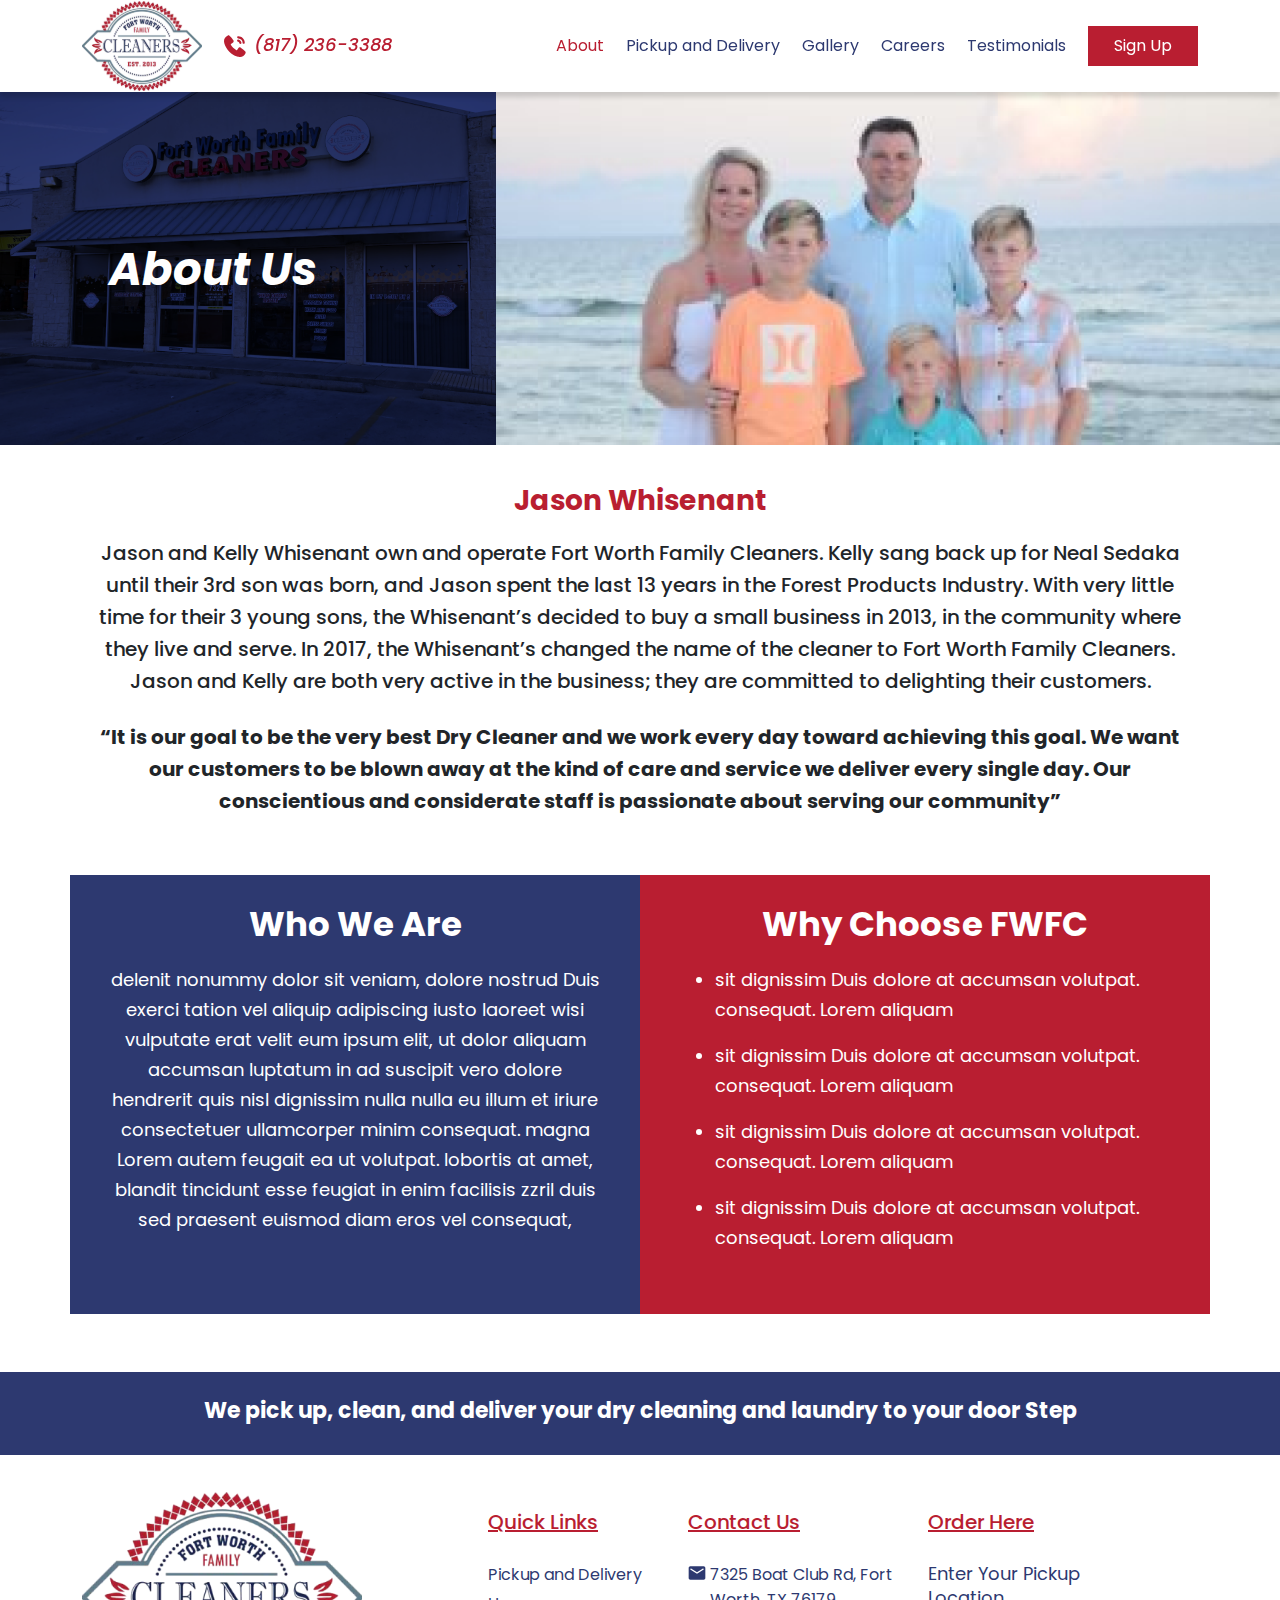
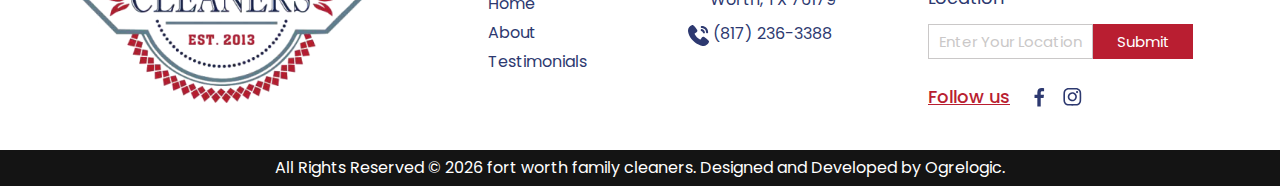
==== commit d5ece996: "code update" ====
--- a/about.html
+++ b/about.html
@@ -50,7 +50,7 @@
             </li>
           </ul>
           <div>
-            <a class="sign-up" href="#">Sign Up</a>
+            <a class="sign-up" href="pickup.html">Sign Up</a>
           </div>
         </div>
       </div>
@@ -66,7 +66,7 @@
           <h1>About Us</h1>
         </div>
       </div>
-      <div>
+      <div class="about-img-box">
         <img class="img-fluid" src="assets/img/about1.png" alt="">
       </div>
     </div>
--- a/assets/css/custom.css
+++ b/assets/css/custom.css
@@ -16,6 +16,7 @@
 
 body {
     font-family: 'Poppins', sans-serif;
+    scroll-behavior: smooth;
 }
 
 h1, h2, h3, h4, h5, h6, ul, li, a, p {
@@ -48,13 +49,14 @@
 /*----------------- Navigation CSS Starts ---------------------*/
 
 .margin-top {
-    margin-top: 80px;
+    margin-top: 100px;
 }
 
 .navbar {
     --bs-navbar-padding-y: 0px;
     box-shadow: 0px 5px 5px rgba(0, 0, 0, 0.15);
     background-color: #FFFFFF;
+    transition: all .4s ease;
 }
 
 .navbar .navbar-brand {
@@ -62,6 +64,10 @@
     padding: 1px 0;
 }
 
+.navbar .navbar-brand img {
+    width: 130px;
+}
+
 .navbar .navbar-nav li a.active  {
     color: #B91E31;
 }
@@ -76,14 +82,37 @@
     font-weight: 400;
     line-height: 30px;
     color: #2D3970;
+    transition: all .4s;
+}
+
+.navbar .navbar-nav li a:hover {
+    color: #B91E31;
 }
 
 .navbar .sign-up {
     background: #B91E31;
-    padding: 12px 28px;
+    /* padding: 12px 28px; */
+    width: 125px;
+    height: 45px;
+    line-height: 45px;
+    text-align: center;
     color: #FFFFFF;
     white-space: nowrap;
     display: inline-block;
+    font-family: Poppins;
+    font-size: 18px;
+    font-weight: 400;
+    transition: all .5s;
+}
+
+.navbar .sign-up:hover {
+    background-color: #2D3970;
+}
+
+
+
+.rating ul li {
+    margin-right: 5px;
 }
 
 .navbar .call-link {
@@ -144,6 +173,7 @@
     border-radius: 5px;
     outline: none;
     border: none;
+    height: 32px;
 }
 
 .select-wrapper {
@@ -304,6 +334,11 @@
     line-height: 110.5%;
     text-align: center;
     color: #FFFFFF;
+    transition: all .4s;
+}
+
+.footer .footer-box .footer-wrapper .box-3 .footer-form button:hover {
+    background-color: #2D3970;
 }
 
 .social-links {
@@ -445,6 +480,11 @@
     text-align: center;
     position: absolute;
     bottom: 0;
+    transition: all .4s;
+}
+
+.career-section .career-content .apply-now:hover {
+    background-color: #2D3970;
 }
 
 
@@ -524,7 +564,7 @@
     max-width: 416px;
     width: 100%;
     margin: 0 auto;
-    margin-bottom: 40px;
+    margin-bottom: 30px;
 }
 
 .testimonial-section .testimonial-card {
@@ -535,6 +575,26 @@
     height: 460px;
     position: relative;
     margin: 0 auto;
+}
+
+.testimonial-section .testimonial-card:hover {
+    transition: all .4s ease;
+    background-color: #2D3970;
+    cursor: pointer;
+    border: 1px solid #2D3970;
+    box-shadow: rgba(0, 0, 0, 0.08) 0px 4px 12px;
+}
+
+.testimonial-section .testimonial-card:hover h3 {
+    color: #FFFFFF;
+}
+
+.testimonial-section .testimonial-card:hover .review {
+    color: #FFFFFF;
+}
+
+.testimonial-section .testimonial-card:hover .review-detail p {
+    color: #FFFFFF;
 }
 
 .testimonial-section .testimonial-card .review-img {
@@ -553,6 +613,7 @@
     text-align: center;
     margin-top: 120px;
     margin-bottom: 5px;
+    transition: all .2s ease-in;
 }
 
 .testimonial-section .testimonial-card .stars {
@@ -574,6 +635,7 @@
     margin: 0 auto;
     margin-bottom: 60px;
     max-width: 275px;
+    transition: all .2s ease-in;
 }
 
 .testimonial-section .testimonial-card .review-detail {
@@ -590,6 +652,7 @@
     font-size: 18px;
     font-weight: 300;
     line-height: 27px;
+    transition: all .2s ease-in;
 }
 
 .testimonial-section .swiper .swiper-pagination-bullet {
@@ -829,6 +892,14 @@
     line-height: 27px;
 }
 
+.pickup-section .delivery-form .form-box .input-box input:focus, .address-box input:focus {
+    border-color: #2D3970;
+    box-shadow: 0 0 0 0.15rem rgba(45, 57, 112, .2);
+    transition: all .2s;
+}
+
+
+
 .pickup-section .delivery-form .address-box {
     max-width: 643px;
     width: 100%;
@@ -910,6 +981,10 @@
     line-height: 20px;
     text-align: center;
     color: #FFFFFF;
-}
-
-
+    transition:  all .4s;
+}
+
+
+.pickup-section .form-2 button[type="submit"]:hover {
+    background-color: #2D3970;
+}--- a/assets/css/responsive.css
+++ b/assets/css/responsive.css
@@ -1,3 +1,36 @@
+@media (min-width: 1924px) {
+    .about-banner-box {
+        width: 40%;
+    }
+    .about-banner-box img {
+        width: 100%;
+    } 
+    .about-img-box {
+        width: 60%;
+    }
+    .about-img-box img {
+        width: 100%;
+        height: 100%;
+    }
+
+    .pickup-banner-box {
+        width: 50%;
+    }
+
+    .pickup-banner-box img {
+        width: 100%;
+    }
+
+    .pickup-img-box {
+        width: 50%;
+    }
+
+    .pickup-img-box img {
+        width: 100%;
+        height: 100%;
+    }
+}
+
 @media(min-width:1600px){
     .container {
         max-width: 1600px;
@@ -7,12 +40,22 @@
 
 @media (max-width: 1860px) {
     .van_image_slider {
-        max-width: 900px;
+        max-width: 980px;
         clip-path: polygon(15% 0%, 100% 0, 100% 100%, 9% 100%, 0 82%);
     }
-    /* .home_slider {
-        justify-content: end;
-    }     */
+    /* .mainconentbottom {
+        left: 0px;
+    } */
+    .mainconentbottom {
+        bottom: 0px;
+        left: 65px;
+    }
+ }
+
+ @media (max-width: 1799px) {
+    .van_image_slider {
+        max-width: 920px;
+    }
  }
 
 
@@ -28,8 +71,8 @@
     }
 
     .van_image_slider {
-        max-width: 820px;
-        clip-path: polygon(17% 0%, 100% 0, 100% 100%, 10% 100%, 0 82%);
+        max-width: 880px;
+        clip-path: polygon(16% 0%, 100% 0, 100% 100%, 9% 100%, 0 82%);;
     }
 
     .mainform {
@@ -43,6 +86,10 @@
 
 
 @media (max-width: 1690px) {
+    .van_image_slider {
+        max-width: 830px;
+        clip-path: polygon(17% 0%, 100% 0, 100% 100%, 10% 100%, 0 82%);
+    }
     .pickup-heading {
         position: absolute;
         top: 0;
@@ -67,16 +114,25 @@
     .van_image h1 {
         font-size: 45px;
         line-height: 75px;
-        padding-top: 35px;
     }
 
     .van_image_slider {
         max-width: 800px;
     }
+
+    .service-section .service-wrapper .service-box {
+        max-width: 999px;
+    }
 }
 
 
 @media (max-width: 1599px) {
+
+    .van_image .van-img {
+        max-width: 800px;
+        position: relative;
+        left: 58px;
+    }
 
     .navbar .call-link {
         margin-left: 30px;
@@ -84,12 +140,6 @@
         line-height: 32px;
     }
 
-    .navbar .sign-up {
-        padding: 10px 22px;
-        font-size: 18px;
-        line-height: 24px;
-    }
-
     .navbar .call-link img {
         margin-right: 8px;
     }
@@ -254,11 +304,13 @@
     .service-section .service-wrapper .service-list h3 {
         margin-bottom: 45px;
         font-size: 38px;
-        line-height: 42px;
+        line-height: 36px;
+    }
+    .rating ul li {
+        margin-right: 2px;
     }
      .van_image_slider {
-        max-width: 730px;
-        clip-path: polygon(18% 0%, 100% 0, 100% 100%, 10% 100%, 0 82%);
+        max-width: 790px;
     }   
     .maincontent h1 {
         font-size: 46px;
@@ -268,11 +320,11 @@
     .van_image h1 {
         font-size: 45px;
         line-height: 55px;
-        padding-top: 65px;
+        padding-top: 50px;
     }
 
     .mainconentbottom .leftconet h1 {
-        font-size: 28px;
+        font-size: 26px;
     }
 
     .mainconentbottom .leftconet p {
@@ -323,9 +375,23 @@
         height: 110px;
     }
 
+    .van_image .van-img {
+        max-width: 750px;
+        position: relative;
+        left: 45px;
+    }
+
     .van_image h1 {
-        padding-top: 45px;
-    }
+        font-size: 42px;
+        line-height: 50px;
+        padding-top: 30px;
+    }
+
+    .van_image_slider {
+        max-width: 750px;
+    }
+
+    
 
 
  }
@@ -349,16 +415,37 @@
     }
 
     .van_image_slider {
-        max-width: 660px;
-        clip-path: polygon(19% 0%, 100% 0, 100% 100%, 11% 100%, 0 82%);
+        max-width: 700px;
+        clip-path: polygon(18% 0%, 100% 0, 100% 100%, 11% 100%, 0 82%);
     }
 
     .service-section .service-wrapper .service-box {
         max-width: 800px;
     }
+
+    .van_image .van-img {
+        max-width: 730px;
+    }
+
+    .van_image h1 {
+        padding-top: 50px;
+        left: 30px;
+    }
 }
 
 @media (max-width: 1399px) {
+    
+    .navbar .navbar-brand img {
+        width: 120px;
+    }
+    .margin-top {
+        margin-top: 90px;
+    }
+
+    .van_image .van-img {
+        max-width: 700px;
+        left: 65px;
+    }
 
     .pickup-section h3 {
         font-size: 36px;
@@ -450,9 +537,10 @@
     }
 
     .navbar .sign-up {
-        padding: 7px 18px;
-        font-size: 16px;
-        line-height: 22px;
+        width: 110px;
+        height: 40px;
+        font-size: 16px;
+        line-height: 40px
     }
 
     .footer .footer-box .footer-logo img {
@@ -707,7 +795,7 @@
     .service-section .service-wrapper .service-list h3 {
         margin-bottom: 30px;
         font-size: 32px;
-        line-height: 36px;
+        line-height: 30px;
     }
     .service-section .service-wrapper .service-box h2 {
         font-size: 38px;
@@ -752,8 +840,8 @@
     }
 
     .van_image_slider {
-        max-width: 600px;
-        clip-path: polygon(21% 0%, 100% 0, 100% 100%, 12% 100%, 0 82%);
+        max-width: 680px;
+        clip-path: polygon(19% 0%, 100% 0, 100% 100%, 11% 100%, 0 82%);
     }
 
     .maincontent {
@@ -779,12 +867,20 @@
     }
 
     .van_image h1 {
-        padding-top: 35px;
+        padding-top: 70px;
     }   
 
+    .rating ul li {
+        margin: 0;
+    }
+
 }
 
 @media (max-width: 1299px) {
+
+    .van_image .van-img {
+        max-width: 670px;
+    }
 
     .pickup-heading {
         padding-top: 75px;
@@ -813,19 +909,21 @@
     }
 
     .van_image h1 {
-        padding-top: 60px;
+        padding-top: 90px;
         font-size: 36px;
         line-height: 42px;
     }
 
+    .mainconentbottom {
+        padding-left: 0px;
+        height: 105px;
+    }
+
     .van_image_slider {
-        max-width: 535px;
-        clip-path: polygon(24% 0%, 100% 0, 100% 100%, 13% 100%, 0 82%);
-    }
-
-    .mainconentbottom {
-        padding-left: 50px;
-    }
+        max-width: 610px;
+        clip-path: polygon(20% 0%, 100% 0, 100% 100%, 12% 100%, 0 82%);
+    }
+
 }
 
 @media (max-width: 1199px) {
@@ -874,9 +972,8 @@
     }
 
     .navbar .sign-up {
-        padding: 8px 18px;
-        font-size: 16px;
-        line-height: 20px;
+        font-size: 16px;
+        width: 100px;
     }
 
     .navbar .call-link img {
@@ -946,7 +1043,7 @@
 
     .about-section .about-box p, .about-section .about-box ul li {
         font-size: 16px;
-        line-height: 26px;
+        line-height: 28px;
     }
 
     .pickup {
@@ -1096,8 +1193,10 @@
     }
 
     .van_image h1 {
-        padding-top: 0px;
+        padding-top: 10px;
         padding-bottom: 20px;
+        left: 0px;
+        font-size: 40px;
     }
 
     .van_image_slider {
@@ -1195,6 +1294,27 @@
 
 @media (max-width: 991px) {
 
+    .mainconentbottom {
+        height: 90px;
+    }
+
+    .navbar-toggler {
+        border: none;
+    }
+
+    .navbar-toggler-icon {
+        width: 30px;
+        height: 30px;
+    }
+
+    .about-section .about-box ul {
+        max-width: 100%;
+    }
+
+    .about-section .about-box h5 {
+        margin-bottom: 25px;
+    }
+
     .testimonial-section .testimonial-card .review-detail {
         padding: 0 20px;
         gap: 60px;
@@ -1220,6 +1340,7 @@
     .about-section p {
         font-size: 16px;
         line-height: 28px;
+        text-align: left;
     }
 
     .career-section .career-content p {
@@ -1385,7 +1506,7 @@
     }
 
     .service-section .service-wrapper .service-list {
-        padding-top: 20px;
+        padding-top: 40px;
         padding-left: 20px;
         padding-right: 10px;
     }
@@ -1419,6 +1540,22 @@
 
 @media (max-width: 767px) {
 
+    .mainconentbottom {
+        height: 80px;
+    }
+
+    .about-section .about-box p, .about-section .about-box ul li {
+        text-align: left;
+    }
+
+    .about-section .about-box ul {
+        position: static;
+    }
+
+    .about-section p {
+        line-height: 26px;
+    }
+
     .quality-icon img {
         max-width: 140px;
     }
@@ -1565,8 +1702,8 @@
     }
 
     .maincontent h1 {
-        font-size: 36px;
-        line-height: 48px;
+        font-size: 42px;
+        line-height: 60px;
     }
 
     .mainform {
@@ -1584,6 +1721,8 @@
     .service-section .service-wrapper .service-box h2 {
         font-size: 42px;
         line-height: 52px;
+        position: relative;
+        bottom: 30px;
     }
 
     .service-section .service-wrapper .service-list {
@@ -1621,21 +1760,53 @@
     }
 
     .maincontent h1 {
-        font-size: 30px;
-        line-height: 35px;
+        font-size: 40px;
+        line-height: 56px;
+        max-width: 500px;
     }
 
     .mainform form input[type="email"] {
-        max-width: 180px;
+        max-width: 210px;
     }
 
     .van_image_slider {
         height: 420px;
     }
 
+    .mainconentbottom .leftconet h1 {
+        font-size: 20px;
+        line-height: 34px;
+    }
+
+    .mainconentbottom .leftconet p {
+        line-height: 28px;
+    }
+
+    .rating ul li img {
+        width: 20px;
+    }
+
+    .rating span {
+        font-size: 18px;
+        line-height: 26px;
+    }
+
 }
 
 @media (max-width: 575px) {
+
+    .margin-top {
+        margin-top: 84px;
+    }
+
+    .navbar .navbar-brand img {
+        width: 110px;
+    }
+
+    .mainconentbottom .leftconet h1 {
+        font-size: 18px;
+        line-height: 30px;
+    }
 
     .career-section .career-content h5 {
         font-size: 28px;
@@ -1742,9 +1913,9 @@
     }
 
     .service-section .service-wrapper .service-box h2 {
-        font-size: 30px;
-        line-height: 42px;
-        max-width: 290px;
+        font-size: 40px;
+        line-height: 54px;
+        max-width: 100%;
     }
     
     .van_image_slider {
@@ -1763,6 +1934,8 @@
         .maincontent h1 {
             position: relative;
             bottom: 20px;
+            font-size: 40px;
+            line-height: 54px;
         }
     
         .mainform {
@@ -1770,24 +1943,62 @@
         }
     
         .mainform form input[type="email"] {
-            max-width: 220px;
+            max-width: 260px;
         }
     
-        .van_image_slider::after, .mainconentbottom {
-            height: 75px;
+        .mainconentbottom {
+            height: 58px;
+        }
+
+        .mainconentbottom .leftconet p {
+            font-size: 14px;
+        }
+
+        .rating ul li img {
+            width: 16px;
         }
     
         .rating ul li img {
             width: 20px;
+        }
+
+        .rating span {
+            font-size: 14px;
+            line-height: 20px;
         }
     
         .rating span {
             font-size: 18px;
             line-height: 22px;
         }
+
+        .service-section .service-wrapper .service-box {
+            height: 300px;
+        }
 }
 
 @media (max-width: 525px) {
+
+    .service-section .service-wrapper .service-box {
+        padding-top: 124px;
+        padding-left: 20px;
+        height: 250px;
+    }
+
+    .service-section .service-wrapper .service-box h2 {
+        font-size: 36px;
+        max-width: 420px;
+        bottom: 28px;
+    }
+
+    .van_image .van-img {
+        max-width: 420px;
+        width: 100%;
+    }
+
+    .van_image h1 {
+        padding-bottom: 0px;
+    }
 
     .mainconentbottom .leftconet h1 {
         font-size: 20px;
@@ -1799,11 +2010,12 @@
     }
 
     .maincontent h1 {
-        font-size: 24px;
-        line-height: 32px;
-        bottom: 30px;
-        max-width: 400px;
-    }
+        font-size: 32px;
+        line-height: 45px;
+        bottom: 0;
+        max-width: 320px;
+    }
+
     .mainform form input[type="email"] {
         max-width: 260px;
         height: 36px;
@@ -1823,22 +2035,27 @@
 
 .mainform {
     padding-top: 0;
+    margin-top: 35px;
     position: relative;
     bottom: 10px;
 }
 
 .mainform form input[type="email"] {
-    max-width: 190px;
+    max-width: 200px;
 }
 
 .mainconentbottom {
     padding-left: 0px;
 }
  .mainconentbottom .leftconet h1 {
-    font-size: 20px;
+    font-size: 16px;
+    line-height: 26px;
  }
+
  .mainconentbottom .leftconet p {
     font-size: 14px;
+    font-weight: 400;
+    line-height: 20px;
 }
 
 .rating ul li img {
@@ -1846,12 +2063,21 @@
 }
 
 .rating span {
-    font-size: 16px;
-    line-height: 26px;
-}
-
-.van_image_slider::after, .mainconentbottom {
-    height: 90px;
+    font-size: 14px;
+    line-height: 20px;
+}
+
+.rating {
+    padding-left: 15px;
+}
+
+.rating ul {
+    gap: 7px;
+}
+
+.mainconentbottom {
+    height: 60px;
+    left: 0px;
 }
 
 .mainform, .maincontent h1 {
@@ -1861,6 +2087,17 @@
 
 @media (max-width: 428px) {
 
+    .van_image .van-img {
+        max-width: 375px;
+    }
+
+    .about-section .about-box h5 {
+        font-size: 30px;
+    }
+
+    .about-section .about-box p, .about-section .about-box ul li {
+        line-height: 26px;
+    }
 
     .career-section .career-content .apply-now {
         max-width: 272px;
@@ -1913,8 +2150,8 @@
     }
 
     .about-heading h1 {
-        font-size: 52px;
-        line-height: 66px;
+        font-size: 46px;
+        line-height: 62px;
     }
 
     .pickup {
@@ -1966,17 +2203,9 @@
         .van_image_slider {
             height: 260px;
         }
-        .maincontent h1 {
-            font-size: 22px;
-            line-height: 28px;
-        }
     
         .mainform form input[type="email"] {
             max-width: 170px;
-        }
-    
-        .mainconentbottom .leftconet h1 {
-            font-size: 18px;
         }
     
         .mainconentbottom .leftconet p {
@@ -1992,30 +2221,37 @@
             line-height: 20px;
         }
     
-        .van_image_slider::after, .mainconentbottom {
-            height: 75px;
+        .mainconentbottom {
+            height: 50px;
         }
     
         .van_image h1 {
         font-size: 28px;
         line-height: 34px;
         }
+
+        .mainform {
+            margin-top: 25px;
+        }
     
         .mainconentbottom .leftconet h1 {
-            line-height: 35px;
+            font-size: 16px;
+            line-height: 22px;
         }
-            .service-section .service-wrapper .service-box h2 {
-            font-size: 35px;
-            line-height: 45px;
-        }
+
+    .service-section .service-wrapper .service-box h2 {
+        font-size: 35px;
+        line-height: 45px;
+        max-width: 320px;
+    }
 
         .maincontent {
             padding-left: 40px;
         }           
 
         .maincontent h1 {
-            font-size: 22px;
-            line-height: 34px;
+            font-size: 28px;
+            line-height: 40px;
         }
 }
 
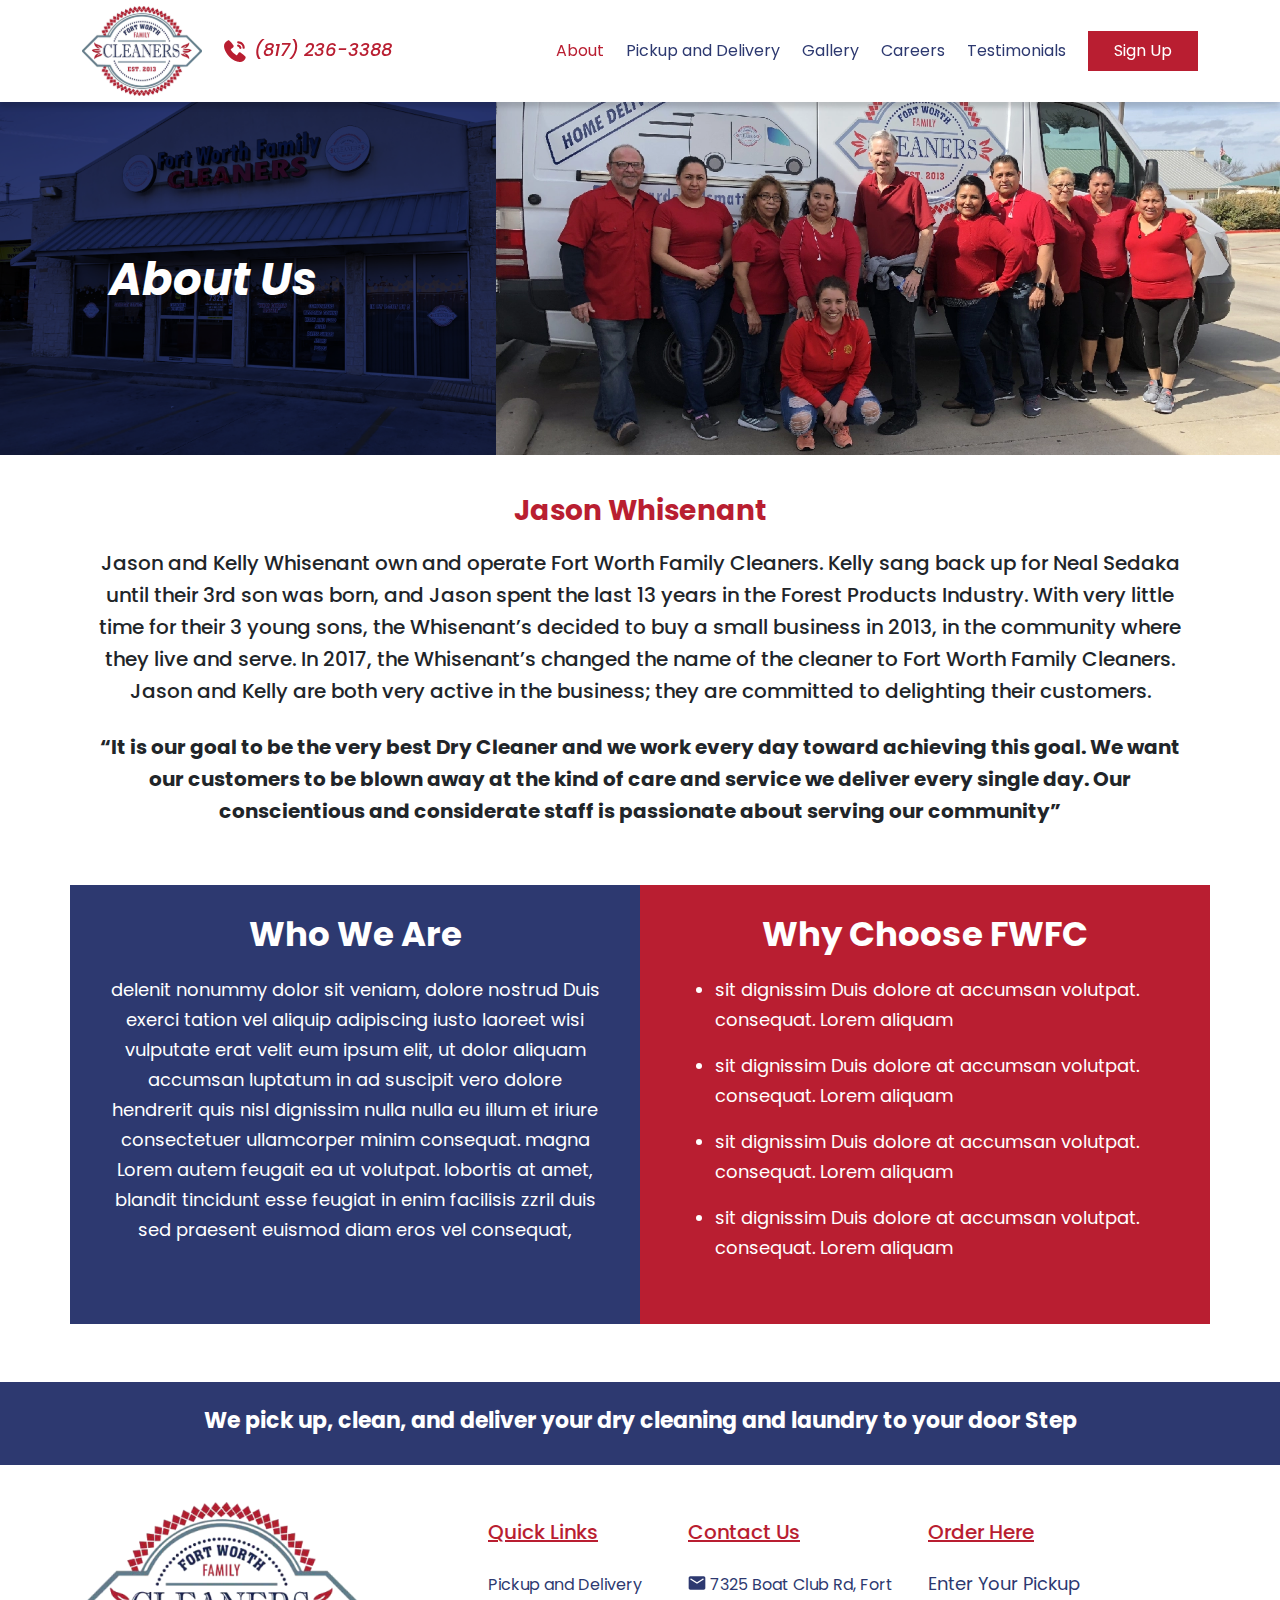
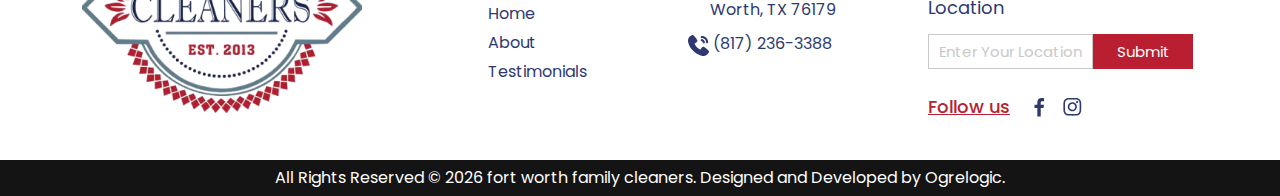
==== commit 4231b1a4: "code update" ====
--- a/about.html
+++ b/about.html
@@ -67,7 +67,7 @@
         </div>
       </div>
       <div class="about-img-box">
-        <img class="img-fluid" src="assets/img/about1.png" alt="">
+        <img class="img-fluid" src="assets/img/about-bg.webp" alt="">
       </div>
     </div>
   </section>
@@ -136,7 +136,7 @@
         <div class="footer-wrapper">
           <div class="wrapper-box box-1">
             <h5>Quick Links</h5>
-            <ul>
+            <ul class="page-links">
               <li><a href="pickup.html">Pickup and Delivery</a></li>
               <li><a href="index.html">Home</a></li>
               <li><a href="about.html">About</a></li>
--- a/assets/css/custom.css
+++ b/assets/css/custom.css
@@ -49,11 +49,11 @@
 /*----------------- Navigation CSS Starts ---------------------*/
 
 .margin-top {
-    margin-top: 100px;
+    margin-top: 104px;
 }
 
 .navbar {
-    --bs-navbar-padding-y: 0px;
+    --bs-navbar-padding-y: 5px;
     box-shadow: 0px 5px 5px rgba(0, 0, 0, 0.15);
     background-color: #FFFFFF;
     transition: all .4s ease;
@@ -65,7 +65,7 @@
 }
 
 .navbar .navbar-brand img {
-    width: 130px;
+    width: 124px;
 }
 
 .navbar .navbar-nav li a.active  {
@@ -286,6 +286,10 @@
     color: #2D3970;
 }
 
+.footer .footer-box .footer-wrapper .wrapper-box .page-links li a:hover {
+    color: #B91E31;
+}
+
 .footer .footer-box .footer-wrapper .box-2 ul li {
     margin-bottom: 9px;
 }
@@ -320,6 +324,10 @@
     padding: 14px;
     border: 1px solid #CAC8C8;
     outline: none;
+}
+
+.footer .footer-box .footer-wrapper .box-3 .footer-form input:focus {
+    border: 1px solid rgba(0, 0, 0, .4);
 }
 
 .footer .footer-box .footer-wrapper .box-3 .footer-form button {
@@ -426,8 +434,14 @@
     margin: 0 25px 50px;
 }
 
+.gallery-img img {
+    transition: all .5s;
+}
+
 .gallery-img img:hover {
     cursor: pointer;
+    box-shadow: rgba(0, 0, 0, 0.15) 0px 5px 15px 0px;
+    transform: scale(1.02);
 }
 
 /* .gallery-group {
@@ -583,6 +597,7 @@
     cursor: pointer;
     border: 1px solid #2D3970;
     box-shadow: rgba(0, 0, 0, 0.08) 0px 4px 12px;
+    transform: scale(1.01) !important;
 }
 
 .testimonial-section .testimonial-card:hover h3 {
@@ -666,6 +681,7 @@
 
 .swiper-pagination-bullet-active {
     background: #2D3970 !important;
+    border: 1px solid #2D3970 !important;
 }
 
 
@@ -797,6 +813,13 @@
 
 .pickup-banner-box {
     position: relative;
+    max-width: 45%;
+    width: 100%;
+}
+
+.pickup-img-box {
+    max-width: 55%;
+    width: 100%;
 }
 
 .pickup-heading {
@@ -892,14 +915,12 @@
     line-height: 27px;
 }
 
-.pickup-section .delivery-form .form-box .input-box input:focus, .address-box input:focus {
+.pickup-section .delivery-form .form-box .input-box input:focus, .address-box input:focus, .pickup-section .form-2 .form-2-box .radio-box .other-option input:focus {
     border-color: #2D3970;
     box-shadow: 0 0 0 0.15rem rgba(45, 57, 112, .2);
     transition: all .2s;
 }
 
-
-
 .pickup-section .delivery-form .address-box {
     max-width: 643px;
     width: 100%;
@@ -908,7 +929,7 @@
 
 .pickup-section .delivery-form .address-box input {
     width: 100%;
-    margin-bottom: 7px;
+    margin-bottom: 20px;
 }
 
 .pickup-section .form-2 {
@@ -987,4 +1008,50 @@
 
 .pickup-section .form-2 button[type="submit"]:hover {
     background-color: #2D3970;
-}+}
+
+#gallaryModal {
+    animation-name: showImage;
+    animation-duration: .5s;
+    transition: all .5s;
+}
+
+.modal_signup .closemodal {
+    position: absolute;
+    top: 10px;
+    right: 10px;
+    width: 30px;
+    cursor: pointer;
+}
+
+
+.fort-container .award img {
+    animation-name: awardanimate;
+    animation-duration: 3s;
+    animation-iteration-count: infinite; 
+    transition: all 1s;
+}
+
+
+@keyframes showImage {
+    0% {
+        opacity: 0.5;
+        transform: scale(.9);
+    }
+    100% {
+        opacity: 1;
+        transform: scale(1);
+    }
+}
+
+@keyframes awardanimate {
+    0% {
+        transform: scale(1);
+    }
+    50% {
+        transform: scale(1.07);
+    }
+    100% {
+        transform: scale(1);
+    }
+}
--- a/assets/css/responsive.css
+++ b/assets/css/responsive.css
@@ -12,22 +12,13 @@
         width: 100%;
         height: 100%;
     }
-
     .pickup-banner-box {
-        width: 50%;
-    }
-
+        max-width: 50%;
+        width: 100%;
+    }
     .pickup-banner-box img {
+        max-width: 100%;
         width: 100%;
-    }
-
-    .pickup-img-box {
-        width: 50%;
-    }
-
-    .pickup-img-box img {
-        width: 100%;
-        height: 100%;
     }
 }
 
@@ -434,12 +425,21 @@
 }
 
 @media (max-width: 1399px) {
+
+    .inspection-img .guarante {
+        left: 210px;
+        top: 290px;
+    }
+
+    .inspection-img .guarante img {
+        width: 250px;
+    }
     
     .navbar .navbar-brand img {
         width: 120px;
     }
     .margin-top {
-        margin-top: 90px;
+        margin-top: 100px;
     }
 
     .van_image .van-img {
@@ -1065,11 +1065,11 @@
         padding: 22px 0 30px;
     }
 
-
     .inspection-list {
         max-width: 470px;
         width: 100%;
-        padding-top: 5px;
+        padding-top: 10px;
+        padding-left: 40px;
     }
 
     .inspection-list ul li {
@@ -1152,7 +1152,6 @@
     .testimonial-section .testimonial-card {
         max-width: 275px;
     }
-
     
     .service-section .service-wrapper .service-box {
         max-width: 590px;
@@ -1294,6 +1293,15 @@
 
 @media (max-width: 991px) {
 
+    .inspection-img .guarante img {
+        width: 220px;
+    }
+
+    .inspection-img .guarante {
+        left: 270px;
+        top: 330px;
+    }
+
     .mainconentbottom {
         height: 90px;
     }
@@ -1325,8 +1333,25 @@
     }
 
     .select-wrapper {
-        justify-content: center;
-        row-gap: 10px;
+        display: block;
+        padding-top: 10px;
+    }
+
+    .select-wrapper .select-box {
+        margin: 0 auto;
+        max-width: 235px;
+        width: 100%;
+        margin-bottom: 10px;
+    }
+
+    .select-wrapper .select-box .select-option {
+        max-width: 235px;
+        width: 100%;
+        height: 32px;
+    }
+
+    .modal_form_wrapper label {
+        margin-bottom: 0px;
     }
 
     .select-wrapper .select-box label {
@@ -1433,6 +1458,10 @@
         width: 220px;
     }
 
+    .inspection-section {
+        padding-bottom: 0px;
+    }
+
     .inspection-section h3 {
         font-size: 36px;
         line-height: 48px;
@@ -1445,11 +1474,14 @@
     .inspection-img {
         width: 100%;
         text-align: center;
+        margin-bottom: 20px;
+        
     }
 
     .inspection-list {
-        margin: 0 auto;
+        margin: 20px auto;
         padding-top: 0;
+        padding-left: 60px;
     }
 
     .inspection-list ul {
@@ -1473,8 +1505,13 @@
         flex-wrap: wrap;
     }
 
-    .pickup-banner-box, .pickup-banner-box img {
+    .pickup-banner-box, .pickup-banner-box img, .pickup-img-box {
+        max-width: 100%;
         width: 100%;
+    }
+
+    .pickup-img-box iframe {
+        height: 500px;
     }
 
     .pickup-heading {
@@ -1540,6 +1577,10 @@
 
 @media (max-width: 767px) {
 
+    .pickup-img-box iframe {
+        height: 400px;
+    }
+
     .mainconentbottom {
         height: 80px;
     }
@@ -1625,7 +1666,7 @@
     }
 
     .inspection-list ul li {
-        margin-bottom: 0px;
+        margin-bottom: 7px;
     }
 
     .pickup p {
@@ -1795,8 +1836,22 @@
 
 @media (max-width: 575px) {
 
+    .inspection-img .guarante {
+        right: 0;
+        left: 220px;
+        top: 350px;
+    }
+
+    .inspection-img .guarante img {
+        width: 180px;
+    }
+
+    .inspection-list {
+        padding-left: 0px;
+    }
+
     .margin-top {
-        margin-top: 84px;
+        margin-top: 95px;
     }
 
     .navbar .navbar-brand img {
@@ -2087,6 +2142,30 @@
 
 @media (max-width: 428px) {
 
+    .pickup-img-box iframe {
+        height: 350px;
+    }
+
+    .inspection-img .guarante img {
+        width: 160px;
+    }
+
+    .inspection-img .guarante {
+        right: 0;
+        left: 190px;
+        top: 370px;
+    }
+
+    .inspection-section h3 {
+        font-size: 26px;
+        line-height: 36px;
+    }
+
+    .inspection-section h6 {
+        font-size: 18px;
+        line-height: 30px;
+    }
+
     .van_image .van-img {
         max-width: 375px;
     }
@@ -2320,6 +2399,10 @@
     
 }
 
-@media (max-width: 340px) {
-    
+@media (max-width: 360px) {
+    .inspection-img .guarante {
+        right: 0;
+        left: 160px;
+        top: 370px;
+    }
 }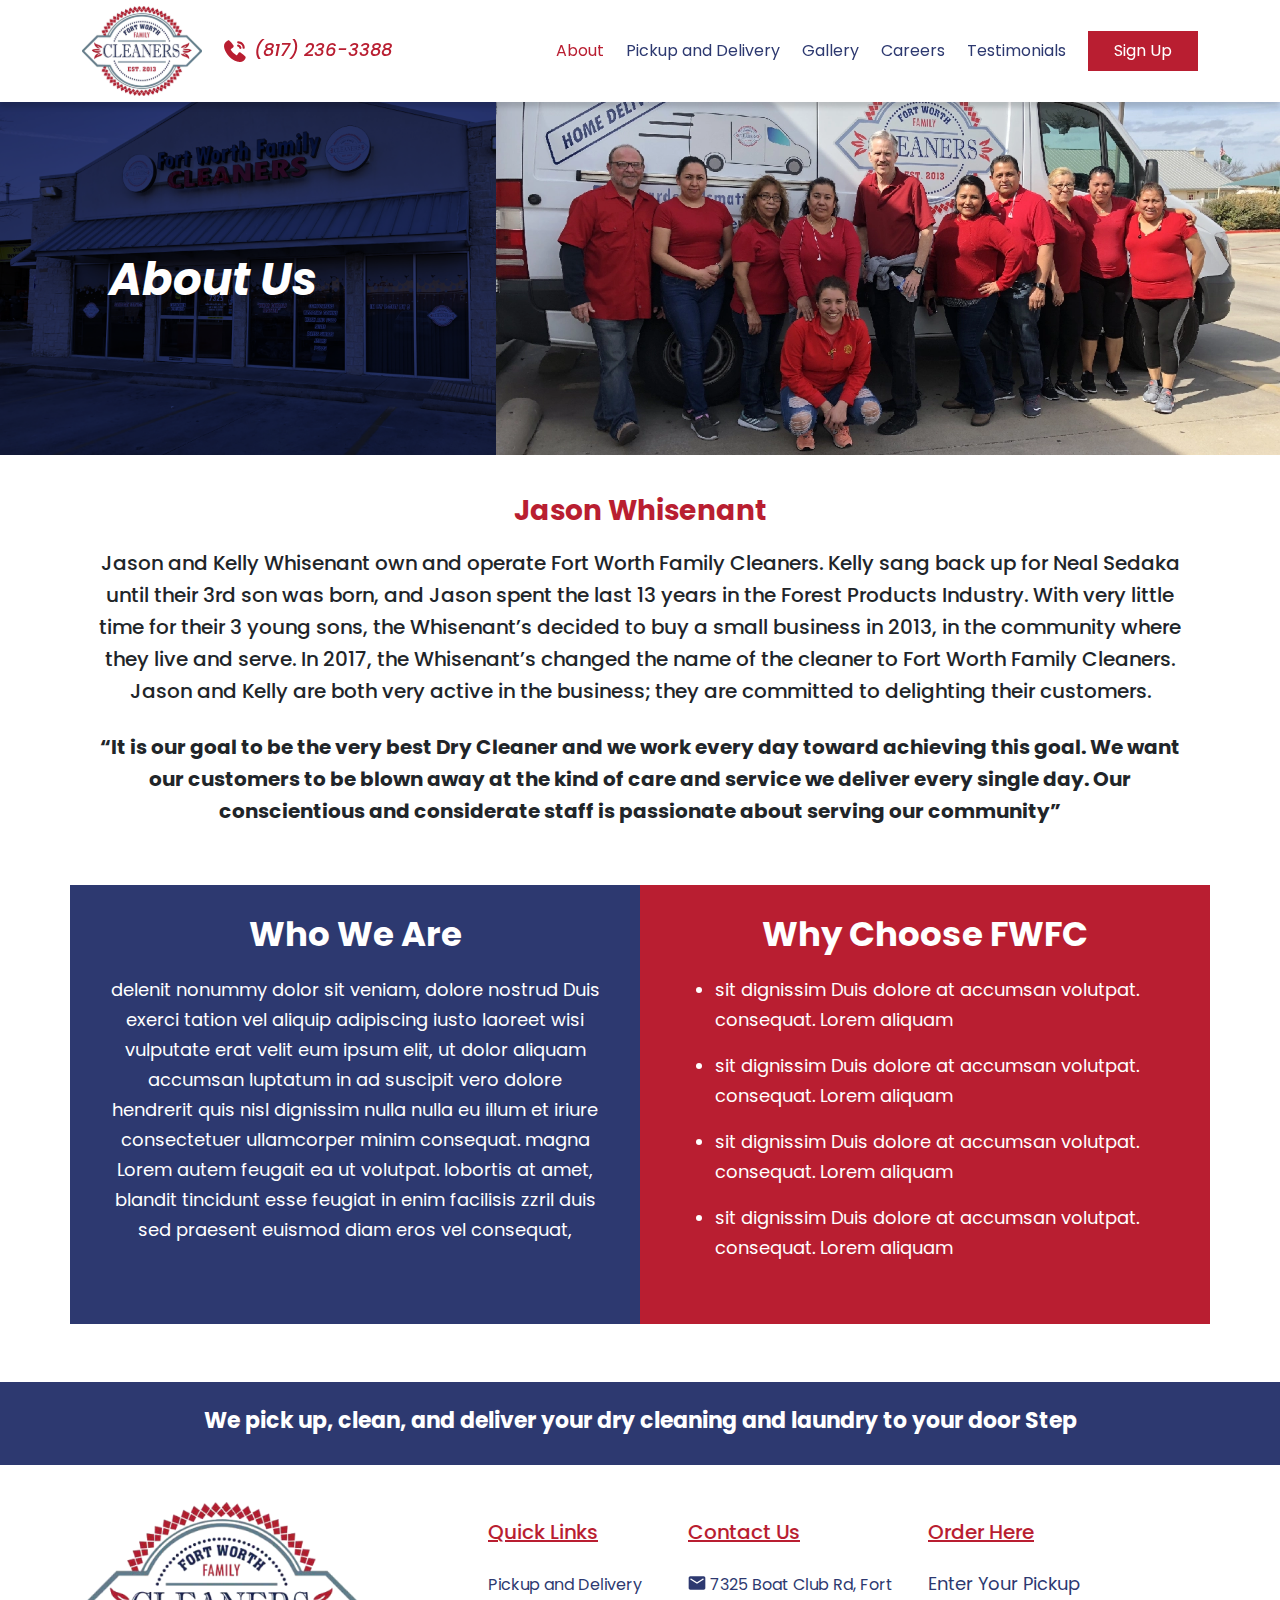
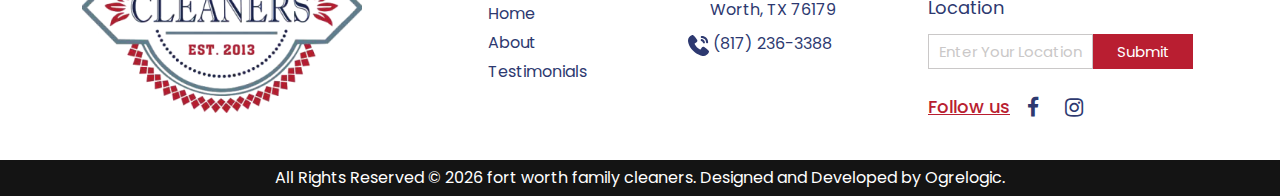
==== commit 796fe946: "code update" ====
--- a/about.html
+++ b/about.html
@@ -5,9 +5,14 @@
   <title>Fort Worth Cleaner</title>
   <meta charset="utf-8">
   <meta name="viewport" content="width=device-width, initial-scale=1">
+  <!-- Bootstrap CDN -->
   <link href="https://cdn.jsdelivr.net/npm/bootstrap@5.2.3/dist/css/bootstrap.min.css" rel="stylesheet">
   <script src="https://cdn.jsdelivr.net/npm/bootstrap@5.2.3/dist/js/bootstrap.bundle.min.js"></script>
+  <!-- Font Awesome CDN -->
+  <link href="https://maxcdn.bootstrapcdn.com/font-awesome/4.7.0/css/font-awesome.min.css" rel="stylesheet"/>
+  <!-- Custom Styles -->
   <link rel="stylesheet" type="text/css" href="assets/css/custom.css">
+  <!-- Responsive CSS -->
   <link rel="stylesheet" type="text/css" href="assets/css/responsive.css">
 </head>
 
@@ -146,8 +151,12 @@
           <div class="wrapper-box box-2">
             <h5>Contact Us</h5>
             <ul>
-              <li><a href=""><a href="#"><img class="pe-1" src="assets/img/mail.svg" alt=""> 7325 Boat Club Rd, Fort
-                    Worth, TX 76179</a></li>
+              <li>
+                <a href="javascript:void(0)">
+                  <img class="pe-1" src="assets/img/mail.svg" alt=""> 7325 Boat Club Rd, Fort
+                    Worth, TX 76179
+                </a>
+              </li>
               <li><a href="tel:(817) 236-3388"><img class="pe-1" src="assets/img/call-2.svg" alt=""> (817) 236-3388</a>
               </li>
             </ul>
@@ -164,8 +173,8 @@
             <div class="social-links">
               <span class="follow">Follow us</span>
               <ul>
-                <li><a href=""><img src="assets/img/bxl_facebook.svg" alt="facebook"></a></li>
-                <li><a href=""><img src="assets/img/carbon_logo-instagram.svg" alt="instagram"></a></li>
+                <li><a href=""><i class="fa fa-facebook fa-lg" aria-hidden="true"></i></a></li>
+                <li><a href=""><i class="fa fa-instagram fa-lg" aria-hidden="true"></i></a></li>
               </ul>
             </div>
           </div>
--- a/assets/css/custom.css
+++ b/assets/css/custom.css
@@ -368,8 +368,14 @@
     display: flex;
 }
 
-.social-links ul li {
+.footer .footer-box .footer-wrapper .wrapper-box .social-links ul li {
+    margin-bottom: 0px;
     margin-right: 8px;
+    width: 30px;
+}
+
+.fa-facebook:hover, .fa-instagram:hover {
+    color: #B91E31;
 }
 
 .footer-end {
--- a/assets/css/responsive.css
+++ b/assets/css/responsive.css
@@ -28,15 +28,11 @@
     }
 }
 
-
 @media (max-width: 1860px) {
     .van_image_slider {
         max-width: 980px;
         clip-path: polygon(15% 0%, 100% 0, 100% 100%, 9% 100%, 0 82%);
     }
-    /* .mainconentbottom {
-        left: 0px;
-    } */
     .mainconentbottom {
         bottom: 0px;
         left: 65px;
@@ -48,7 +44,6 @@
         max-width: 920px;
     }
  }
-
 
  @media (max-width: 1699px) {
     .maincontent h1 {
@@ -70,7 +65,7 @@
         padding-left: 30px;
     }
 
-        .service-section .service-wrapper .service-list {
+    .service-section .service-wrapper .service-list {
         padding-left: 35px;
     } 
   }
@@ -116,7 +111,6 @@
     }
 }
 
-
 @media (max-width: 1599px) {
 
     .van_image .van-img {
@@ -297,10 +291,12 @@
         font-size: 38px;
         line-height: 36px;
     }
+
     .rating ul li {
         margin-right: 2px;
     }
-     .van_image_slider {
+
+    .van_image_slider {
         max-width: 790px;
     }   
     .maincontent h1 {
@@ -352,9 +348,7 @@
         line-height: 64px;
     }
 
-
 }
-
 
 @media (max-width: 1499px) {
 
@@ -382,11 +376,7 @@
         max-width: 750px;
     }
 
-    
-
-
- }
-
+}
 
 @media (max-width: 1428px) {
     .about-section p {
@@ -781,7 +771,7 @@
         padding: 30px 0 0;
      }
 
-     .service-section .service-wrapper .service-box {
+    .service-section .service-wrapper .service-box {
         max-width: 700px;
         padding-top: 165px;
         padding-left: 155px;
@@ -811,10 +801,11 @@
         line-height: 40px;
     }
 
-        .service-section .service-wrapper .service-list ol li {
-            font-size: 24px;
-            line-height: 38px;
-        }
+    .service-section .service-wrapper .service-list ol li {
+        font-size: 24px;
+        line-height: 38px;
+    }
+
     .maincontent h1 {
         font-size: 38px;
         line-height: 48px;
@@ -1475,7 +1466,6 @@
         width: 100%;
         text-align: center;
         margin-bottom: 20px;
-        
     }
 
     .inspection-list {
@@ -1699,7 +1689,6 @@
         max-width: 100%;
     }
 
-
     .banner-section .banner-heading {
         font-size: 40px;
         line-height: 48px;
@@ -1718,18 +1707,18 @@
         height: 460px;
     }
 
-       .service-section .service-wrapper .service-list .book-btn {
+    .service-section .service-wrapper .service-list .book-btn {
         margin-top: 15px;
         max-width: 200px;
     }
 
-       .service-section .service-wrapper .service-box {
+    .service-section .service-wrapper .service-box {
         padding-left: 60px;
         padding-top: 130px;
         height: 350px;
     }
 
-        .service-box h2 {
+    .service-box h2 {
         font-size: 38px;
         line-height: 40px;
     }
@@ -1775,6 +1764,7 @@
 }
 
 @media (max-width: 625px) {
+
     .about-flex {
         flex-wrap: wrap;
     }
@@ -1977,59 +1967,59 @@
         height: 330px;
     }
     
-        .service-section .service-wrapper .service-list {
-            padding-left: 20px;
-        }
-    
-        .van_image h1 {
-            font-size: 32px;
-            line-height: 42px;
-        }
-    
-        .maincontent h1 {
-            position: relative;
-            bottom: 20px;
-            font-size: 40px;
-            line-height: 54px;
-        }
-    
-        .mainform {
-            padding-top: 0;
-        }
-    
-        .mainform form input[type="email"] {
-            max-width: 260px;
-        }
-    
-        .mainconentbottom {
-            height: 58px;
-        }
-
-        .mainconentbottom .leftconet p {
-            font-size: 14px;
-        }
-
-        .rating ul li img {
-            width: 16px;
-        }
-    
-        .rating ul li img {
-            width: 20px;
-        }
-
-        .rating span {
-            font-size: 14px;
-            line-height: 20px;
-        }
-    
-        .rating span {
-            font-size: 18px;
-            line-height: 22px;
-        }
-
-        .service-section .service-wrapper .service-box {
-            height: 300px;
-        }
+    .service-section .service-wrapper .service-list {
+        padding-left: 20px;
+    }
+    
+    .van_image h1 {
+        font-size: 32px;
+        line-height: 42px;
+    }
+    
+    .maincontent h1 {
+        position: relative;
+        bottom: 20px;
+        font-size: 40px;
+        line-height: 54px;
+    }
+    
+    .mainform {
+        padding-top: 0;
+    }
+    
+    .mainform form input[type="email"] {
+        max-width: 260px;
+    }
+    
+    .mainconentbottom {
+        height: 58px;
+    }
+
+    .mainconentbottom .leftconet p {
+        font-size: 14px;
+    }
+
+    .rating ul li img {
+        width: 16px;
+    }
+    
+    .rating ul li img {
+        width: 20px;
+    }
+
+    .rating span {
+        font-size: 14px;
+        line-height: 20px;
+    }
+    
+    .rating span {
+        font-size: 18px;
+        line-height: 22px;
+    }
+
+    .service-section .service-wrapper .service-box {
+        height: 300px;
+    }
 }
 
 @media (max-width: 525px) {
@@ -2079,65 +2069,67 @@
     }
 
     .mainform form input[type="submit"] {
-    height: 36px;
-    max-width: 100px;
-    width: 100%;
-    font-weight: 400;
-    font-size: 16px;
-    line-height: 36px;
-    padding: 0;
-}
-
-.mainform {
-    padding-top: 0;
-    margin-top: 35px;
-    position: relative;
-    bottom: 10px;
-}
-
-.mainform form input[type="email"] {
-    max-width: 200px;
-}
-
-.mainconentbottom {
-    padding-left: 0px;
-}
- .mainconentbottom .leftconet h1 {
-    font-size: 16px;
-    line-height: 26px;
- }
-
- .mainconentbottom .leftconet p {
-    font-size: 14px;
-    font-weight: 400;
-    line-height: 20px;
-}
-
-.rating ul li img {
-    width: 18px;
-}
-
-.rating span {
-    font-size: 14px;
-    line-height: 20px;
-}
-
-.rating {
-    padding-left: 15px;
-}
-
-.rating ul {
-    gap: 7px;
-}
-
-.mainconentbottom {
-    height: 60px;
-    left: 0px;
-}
-
-.mainform, .maincontent h1 {
-    padding-left: 0px;
-}
+        height: 36px;
+        max-width: 100px;
+        width: 100%;
+        font-weight: 400;
+        font-size: 16px;
+        line-height: 36px;
+        padding: 0;
+    }
+
+    .mainform {
+        padding-top: 0;
+        margin-top: 35px;
+        position: relative;
+        bottom: 10px;
+    }
+
+    .mainform form input[type="email"] {
+        max-width: 200px;
+    }
+
+    .mainconentbottom {
+        padding-left: 0px;
+    }
+
+    .mainconentbottom .leftconet h1 {
+        font-size: 16px;
+        line-height: 26px;
+    }
+
+    .mainconentbottom .leftconet p {
+        font-size: 14px;
+        font-weight: 400;
+        line-height: 20px;
+    }
+
+    .rating ul li img {
+        width: 18px;
+    }
+
+    .rating span {
+        font-size: 14px;
+        line-height: 20px;
+    }
+
+    .rating {
+        padding-left: 15px;
+    }
+
+    .rating ul {
+        gap: 7px;
+    }
+
+    .mainconentbottom {
+        height: 60px;
+        left: 0px;
+    }
+
+    .mainform, .maincontent h1 {
+        padding-left: 0px;
+    }
+
 }
 
 @media (max-width: 428px) {
@@ -2270,53 +2262,53 @@
         max-width: 180px;
     }
     
-            .service-section .service-wrapper .service-box {
-                padding-left: 30px;
-            }
-    
-        .service-section .service-wrapper .service-list ol li {
-            font-size: 18px;
-            line-height: 30px;
-        }
-    
-        .van_image_slider {
-            height: 260px;
-        }
-    
-        .mainform form input[type="email"] {
-            max-width: 170px;
-        }
-    
-        .mainconentbottom .leftconet p {
-            font-size: 12px;
-        }
-    
-        .rating ul li img {
-            width: 16px;
-        }
-    
-        .rating span {
-            font-size: 15px;
-            line-height: 20px;
-        }
-    
-        .mainconentbottom {
-            height: 50px;
-        }
-    
-        .van_image h1 {
+    .service-section .service-wrapper .service-box {
+        padding-left: 30px;
+    }
+    
+    .service-section .service-wrapper .service-list ol li {
+        font-size: 18px;
+        line-height: 30px;
+    }
+    
+    .van_image_slider {
+        height: 260px;
+    }
+    
+    .mainform form input[type="email"] {
+        max-width: 170px;
+    }
+    
+    .mainconentbottom .leftconet p {
+        font-size: 12px;
+    }
+    
+    .rating ul li img {
+        width: 16px;
+    }
+    
+    .rating span {
+        font-size: 15px;
+        line-height: 20px;
+    }
+    
+    .mainconentbottom {
+        height: 50px;
+    }
+    
+    .van_image h1 {
         font-size: 28px;
         line-height: 34px;
-        }
-
-        .mainform {
-            margin-top: 25px;
-        }
-    
-        .mainconentbottom .leftconet h1 {
-            font-size: 16px;
-            line-height: 22px;
-        }
+    }
+
+    .mainform {
+        margin-top: 25px;
+    }
+    
+    .mainconentbottom .leftconet h1 {
+        font-size: 16px;
+        line-height: 22px;
+    }
 
     .service-section .service-wrapper .service-box h2 {
         font-size: 35px;
@@ -2324,14 +2316,14 @@
         max-width: 320px;
     }
 
-        .maincontent {
-            padding-left: 40px;
-        }           
-
-        .maincontent h1 {
-            font-size: 28px;
-            line-height: 40px;
-        }
+    .maincontent {
+        padding-left: 40px;
+    }           
+
+    .maincontent h1 {
+        font-size: 28px;
+        line-height: 40px;
+    }
 }
 
 @media (max-width: 375px) {
